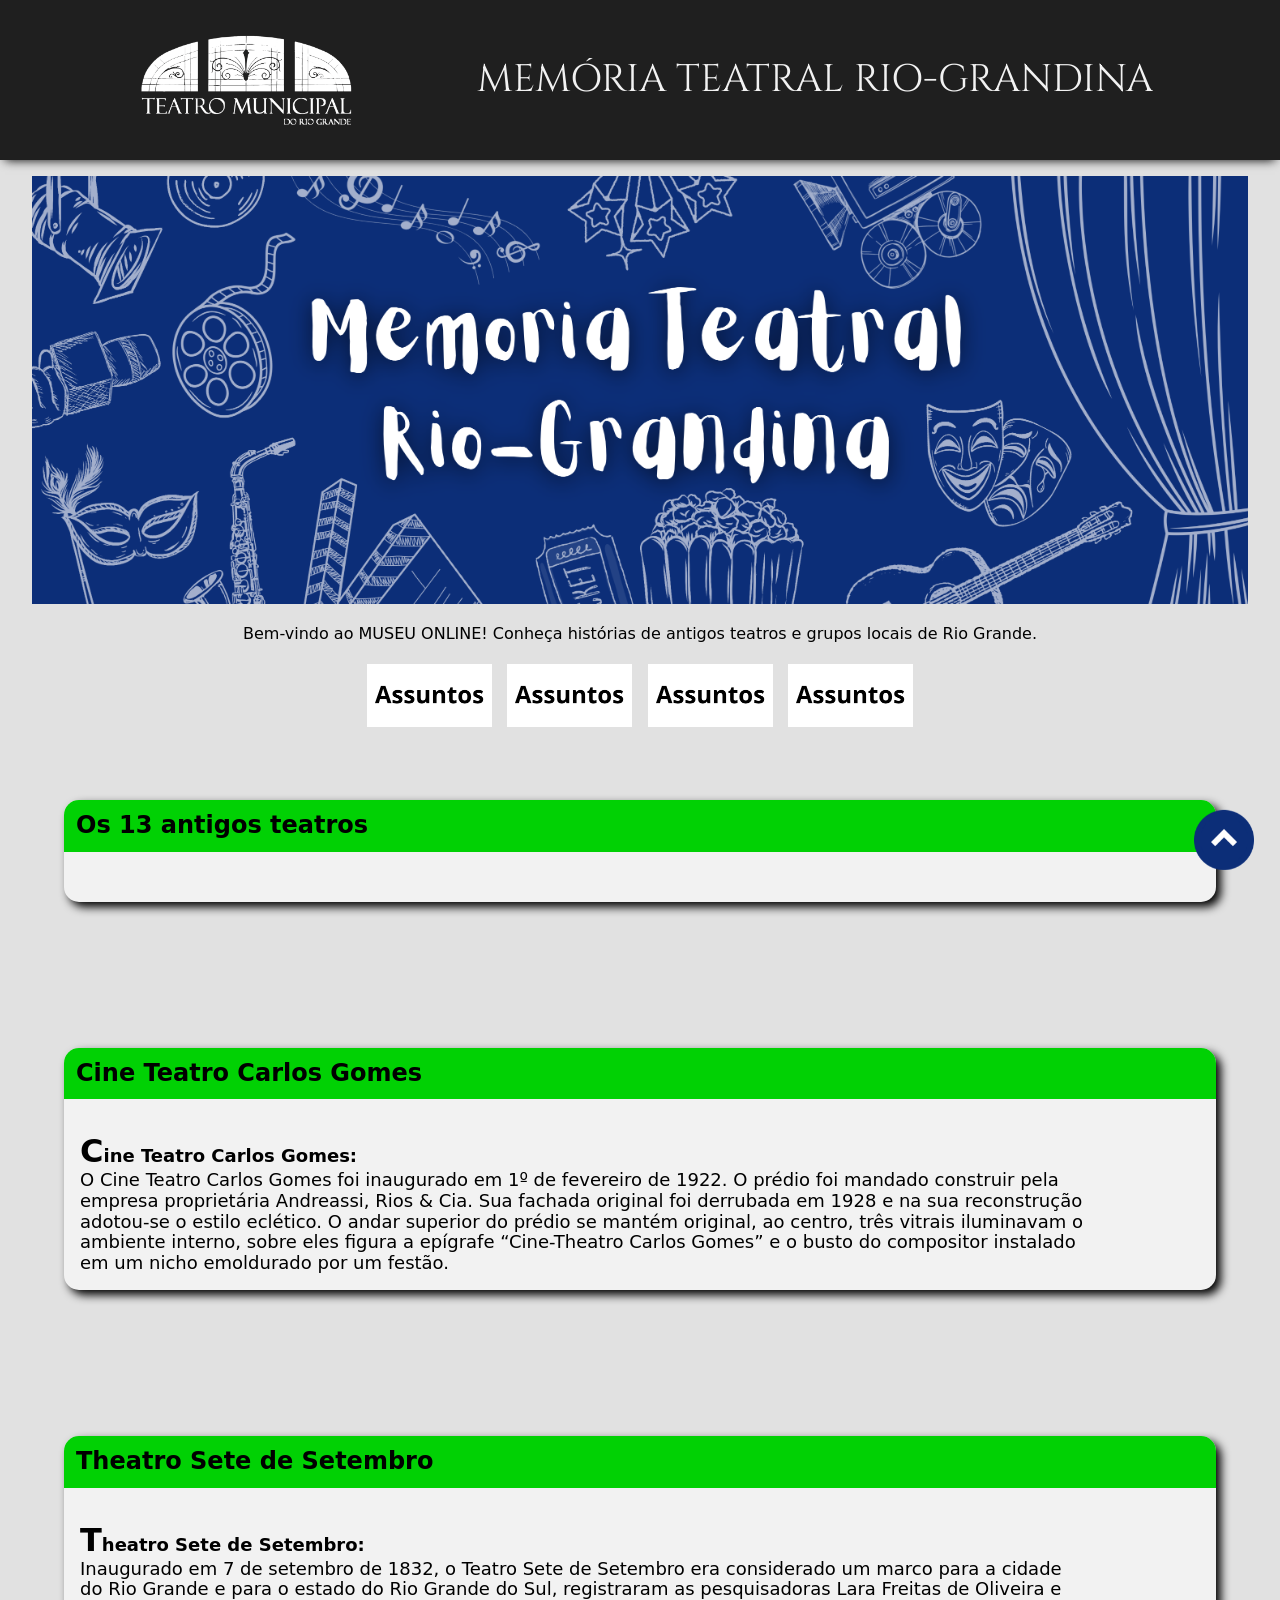
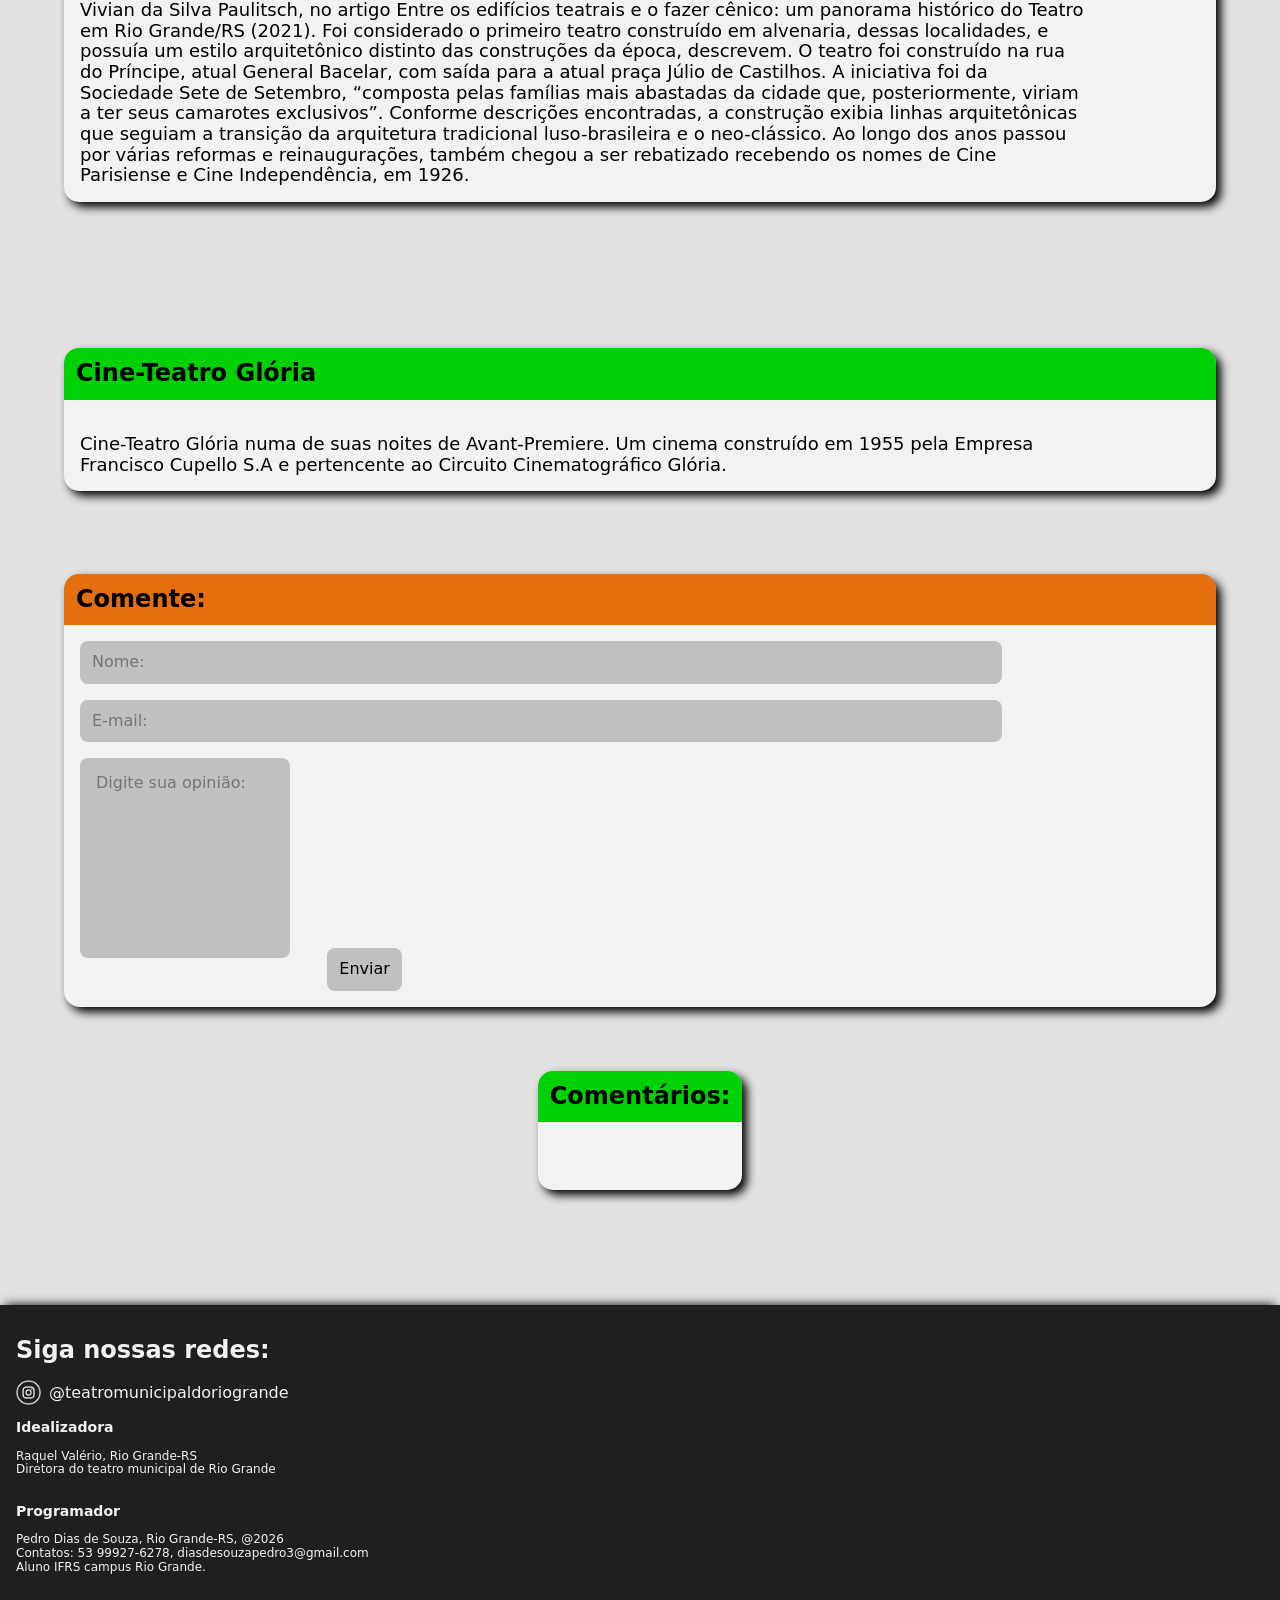
==== index.html @ 3e7446f2 "janela para aparecer os comentarios poastdos" ====
<!DOCTYPE html>
<html lang="pt-br">
<head>
    <meta charset="UTF-8">
    <meta name="viewport" content="width=device-width, initial-scale=1.0">
    <meta name="author" content="Pedro Dias de Souza">
    <meta name="keywords" content="teatro, história, rio grande rs, arquitetura, historica, rio grande do sul, predios historicos, teatro municipal">
    <meta property="og:title" content="Memórias teatral Rio-Grandina">
    <meta property="og:description" content="Conheça mais sobre a história das artes cênicas no município de Rio Grande-RS, desde antigos grupos até os grandes cine-teatros de alta arquitetura.">
    <meta property="og:url" content="https://teatromunicipaldoriogrande.com">

    <link rel="shortcut icon" href="img/logo.png" type="image/x-icon">

    <link rel="preconnect" href="https://fonts.googleapis.com">
    <link rel="preconnect" href="https://fonts.gstatic.com" crossorigin>
    <link href="https://fonts.googleapis.com/css2?family=Cinzel:wght@400..900&family=Playfair+Display:ital,wght@0,400..900;1,400..900&family=Roboto+Slab:wght@100..900&display=swap" rel="stylesheet">

    <link rel="stylesheet" href="https://cdnjs.cloudflare.com/ajax/libs/modern-normalize/3.0.1/modern-normalize.min.css" integrity="sha512-q6WgHqiHlKyOqslT/lgBgodhd03Wp4BEqKeW6nNtlOY4quzyG3VoQKFrieaCeSnuVseNKRGpGeDU3qPmabCANg==" crossorigin="anonymous" referrerpolicy="no-referrer" />
    <link rel="stylesheet" type="text/css" href="style.css">
    <title>Memória Teatral Rio Grande</title>
</head>

<body>
    <header id="Bem-vindo">
        <img src="img/logo.png" id="logo" alt="Logo">
        <h1>MEMÓRIA TEATRAL RIO-GRANDINA</h1>
    </header>

    <nav>
        <img src="img/banner_museu.png" alt="banner_museu" id="banner">
        <p id="p1">Bem-vindo ao MUSEU ONLINE! Conheça histórias de antigos teatros e grupos locais de Rio Grande.</p>

        <div>
            <a href="#Antigos Teatros"><img src="img/Assuntos.png" alt="botão"></a>
            <a href=""><img src="img/Assuntos.png" alt="botão"></a>
            <a href=""><img src="img/Assuntos.png" alt="botão"></a>
            <a href=""><img src="img/Assuntos.png" alt="botão"></a>
        </div>

    </nav>
   
    <main>
        <section id="Antigos Teatros" class="assuntos">
            <h2>Os 13 antigos teatros</h2>
            <p></p>
        </section>
        <br>

        <section id="assunto2" class="assuntos">
            <h2>Cine Teatro Carlos Gomes</h2>
            <p class="letramaior"><b>Cine Teatro Carlos Gomes:</b><br> O Cine Teatro Carlos Gomes foi inaugurado em 1º de fevereiro de 1922. O prédio foi mandado construir pela empresa proprietária Andreassi, Rios & Cia. Sua fachada original foi derrubada em 1928 e na sua reconstrução adotou-se o estilo eclético. O andar superior do prédio se mantém original, ao centro, três vitrais iluminavam o ambiente interno, sobre eles figura a epígrafe “Cine-Theatro Carlos Gomes” e o busto do compositor instalado em um nicho emoldurado por um festão.</p>
        </section>
        <br>

        <section id="assunto3" class="assuntos">
            <h2>Theatro Sete de Setembro</h2>
            <p class="letramaior"><b>Theatro Sete de Setembro:</b><br>Inaugurado em 7 de setembro de 1832, o Teatro Sete de Setembro era considerado um marco para a cidade do Rio Grande e para o estado do Rio Grande do Sul, registraram as pesquisadoras Lara Freitas de Oliveira e Vivian da Silva Paulitsch, no artigo Entre os edifícios teatrais e o fazer cênico: um panorama histórico do Teatro em Rio Grande/RS (2021). Foi considerado o primeiro teatro construído em alvenaria, dessas localidades, e possuía um estilo arquitetônico distinto das construções da época, descrevem. O teatro foi construído na rua do Príncipe, atual General Bacelar, com saída para a atual praça Júlio de Castilhos. A iniciativa foi da Sociedade Sete de Setembro, “composta pelas famílias mais abastadas da cidade que, posteriormente, viriam a ter seus camarotes exclusivos”. Conforme descrições encontradas, a construção exibia linhas arquitetônicas que seguiam a transição da arquitetura tradicional luso-brasileira e o neo-clássico. Ao longo dos anos passou por várias reformas e reinaugurações, também chegou a ser rebatizado recebendo os nomes de Cine Parisiense e Cine Independência, em 1926.</p>

        </section>
        <br>

        <section id="assunto4" class="assuntos">
            <h2>Cine-Teatro Glória</h2>
            <p>Cine-Teatro Glória numa de suas noites de Avant-Premiere. Um cinema construído em 1955 pela Empresa Francisco Cupello S.A e pertencente ao Circuito Cinematográfico Glória.</p>
        </section>
        
        <br>

        <a href="#Bem-vindo" id="ini"><img src="img/seta.png" alt="Minha Imagem" onmouseover="this.src='img/setaHOVER.png'" onmouseout="this.src='img/seta.png'"></a>


        <section class="cadastro">

            <form id="formulario">
                <h2>Comente:</h2>
                <input type="text" name="nome" placeholder="Nome:" id="name">

                <input type="email" placeholder="E-mail:" id="mail">

                <textarea name="comentario" placeholder="Digite sua opinião:" id="coment"></textarea>

                <button type="submit" id="enviar">Enviar</button>
            </form>
            
            <section class="assuntos">
                <h2>Comentários:</h2>
                <p id="postados"></p>
            </section>


        </section>

    </main>
    <br>
    <footer>
        <h1>Siga nossas redes:</h1>
        <div><img src="img/Instagram_logo.png" alt="Instagram_logo"><a href="https://www.instagram.com/teatromunicipaldoriogrande?utm_source=ig_web_button_share_sheet&obrf=ZDNlZDc0MzIxNw==">@teatromunicipaldoriogrande</a></div>
        <section><h3>Idealizadora</h3><p>Raquel Valério, Rio Grande-RS <br>Diretora do teatro municipal de Rio Grande</p></section>
        <section><h3>Programador</h3><p>Pedro Dias de Souza, Rio Grande-RS,  @2026 <br> Contatos: 53 99927-6278, diasdesouzapedro3@gmail.com <br> Aluno IFRS campus Rio Grande.</p></section>
    </footer>

    <script src="script.js"></script>

</body>
</html>
---- style.css ----
:root{
    scroll-behavior: smooth;
    --fonte1: 'Cinzel', serif;
    --fonte2:
}

body{
    background-color: #e1e1e1;
    display: flex;
    flex-direction: column;
}

header{
    color: #F2F2F2;
    display: flex;
    justify-content: space-evenly;
    align-items: center;
    background-color: #1f1f1f;
    overflow: hidden;
    padding: 1rem;
    box-shadow: 0px 5px 10px -5px rgb(0, 0, 0);
}

#logo{
    width: auto;
    height: 10vw;
    overflow: hidden;
}

header h1{
    font-family: var(--fonte1);
    font-weight: normal;
    font-size: 3vw;
    overflow: hidden;
}

nav{
    width: 95%;
    display: flex;
    flex-direction: column;
    align-items: center;
    text-align: center;
    align-self: center;
}

#banner{
    width: 100%;
    margin-top: 1rem;
}

nav img{
    height: auto;
    width: 125px;
    margin: 5px;
}


.letramaior::first-letter{font-size: 32px;}


.assuntos{
    background-color: #F2F2F2;
    box-shadow: 5px 5px 10px rgb(0, 0, 0);
    margin: 5vw;
    border-radius: 15px;

    p{
        font-size: 18px;
        width: 90%;
        padding: 1rem;
    }
}

h2{
    background-color: #01d104;
    margin: 0;
    padding: 0.75rem;
    border-top-left-radius: 15px;
    border-top-right-radius: 15px;
}


/*--------------------------COMENTARIOS---------------------------------*/


.cadastro{
    display: flex;
    flex-direction: column;
    align-items: center;
    justify-items: center;
}

form h2{
    background-color: #e56e0e;
}

form{
    width: 90%;
    background-color: #F2F2F2;
    border-radius: 1rem;
    border: none;
    box-shadow: 5px 5px 10px black;
    padding: 0;
}

input{
    width: 80%;
    justify-self: start;
    border-radius: 0.5rem;
    padding: 0.75rem;
    margin-left: 1rem;
    margin-top: 1rem;
    background-color: rgb(192, 192, 192);
    border: none;
}

textarea{
    height: 200px;
    background-color: rgb(192, 192, 192);
    border: none;
    padding: 1rem;
    margin: 1rem;
    border-radius: 0.5rem;
    resize: none;
}

button{
    justify-self: start;
    border-radius: 0.5rem;
    border: none;
    padding: 0.75rem;
    background-color: rgb(192, 192, 192);
    width: 75px;
    margin-left: 1rem;
    margin-bottom: 1rem;
}

button:hover{background-color: #535353; color: #F2F2F2;}



/*--------------------------TUDO DO FOOTER---------------------------------*/


footer{
    display: flex;
    flex-direction: column;
    box-shadow: 0px -5px 10px -5px rgb(0, 0, 0);
    background-color: #1f1f1f;
    font-size: 12px;
    margin-top: 2rem;
    padding: 1rem;
    color: #F2F2F2;
}

footer img{
    width: 25px;
    margin-right: 0.5rem;
}

footer div{
    display: flex;
    align-items: center;
    font-size: 16px;

    a{color: #F2F2F2; text-decoration: none;}
    a:hover{text-decoration: underline #F2F2F2 1px;}
}


/*--------------------------BOTÕES---------------------------------*/


#ini{
    margin: 1rem;
    position: fixed;
    bottom: 10px; right: 10px;

    img{
        width: auto;
        height: 60px;
    }
}
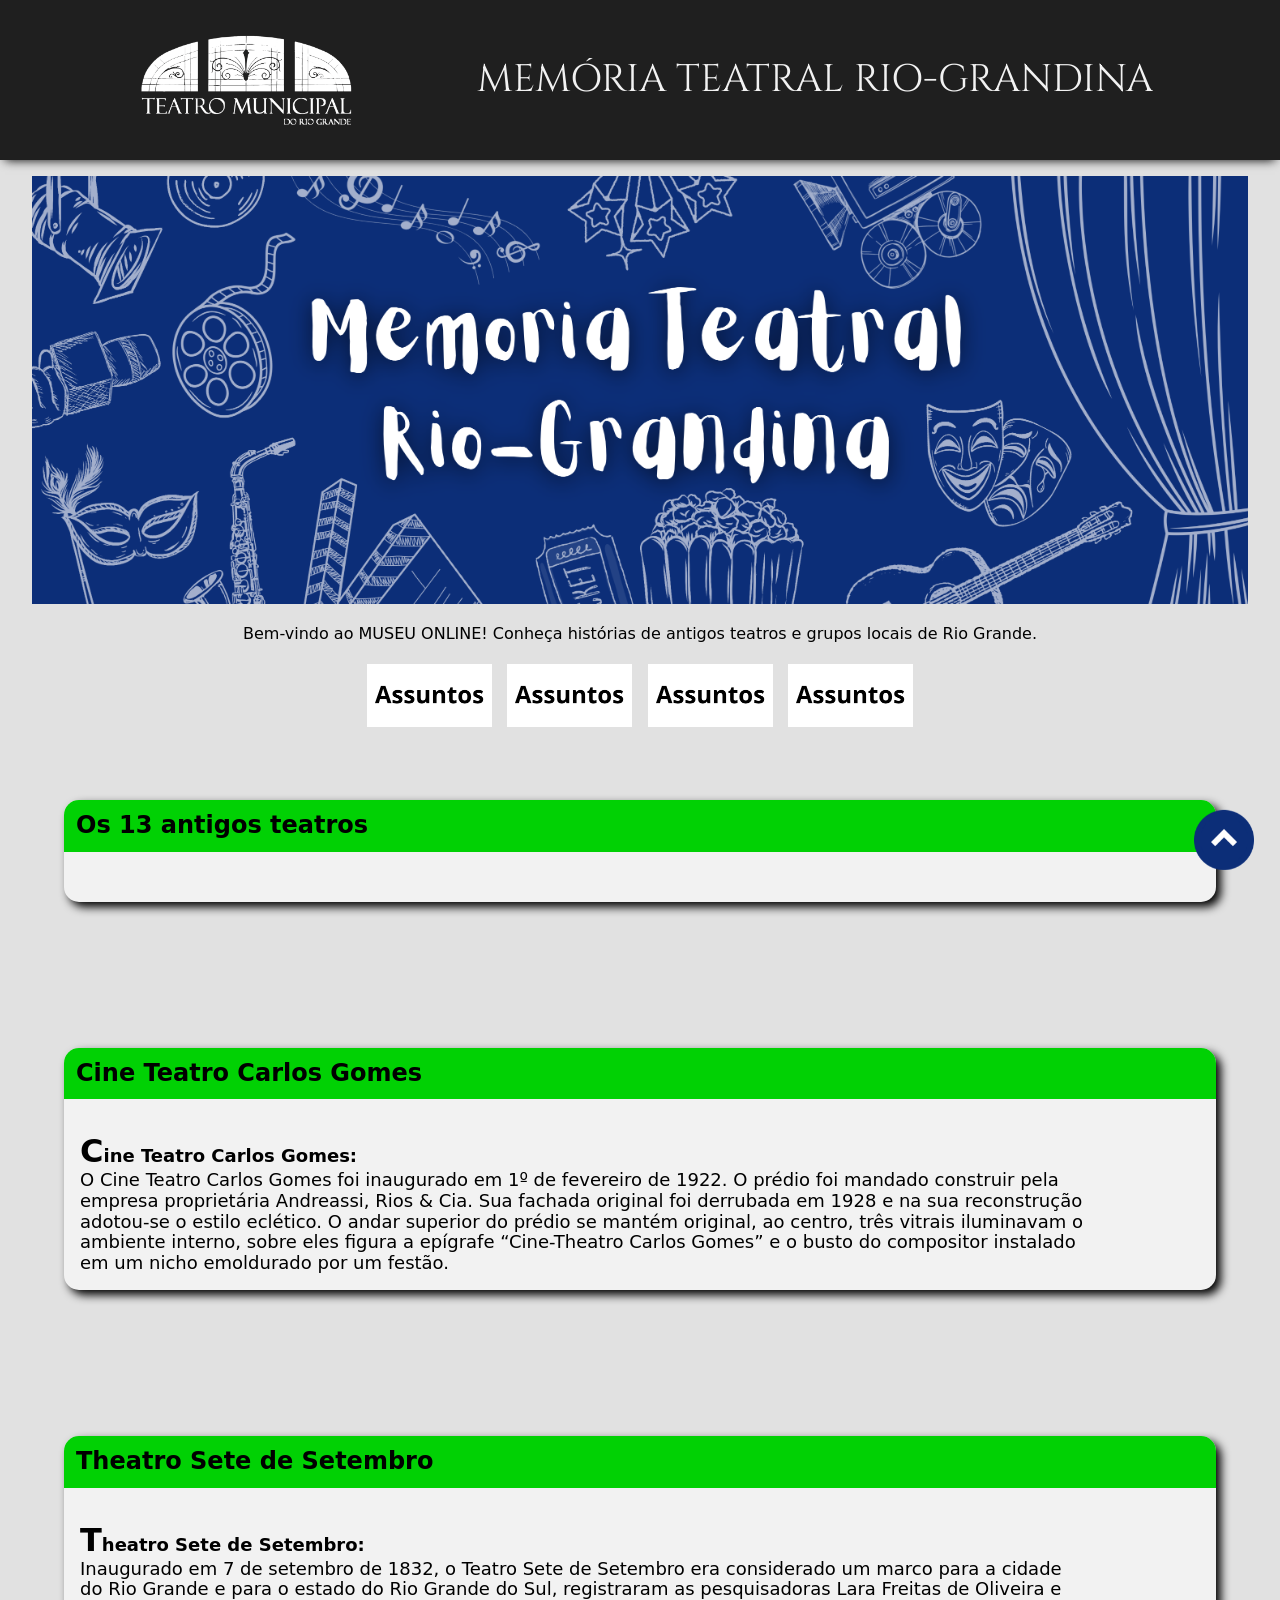
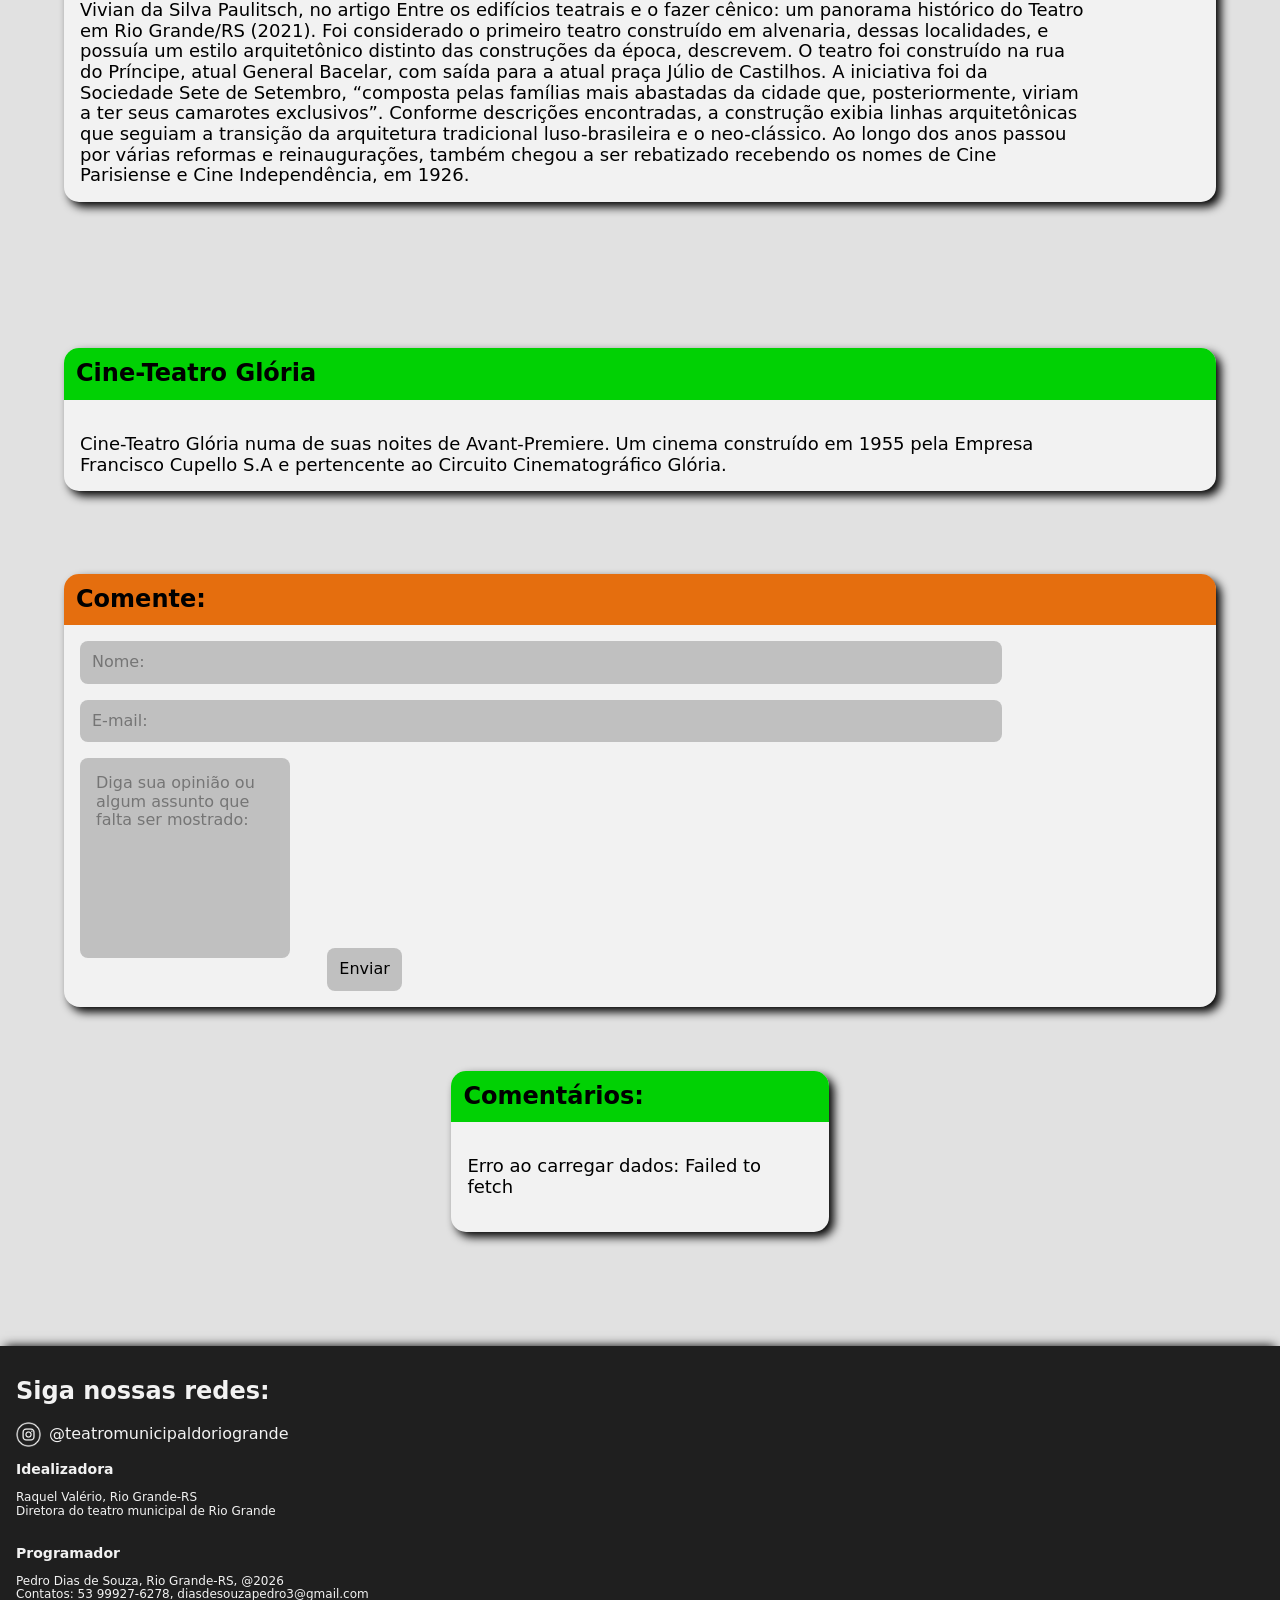
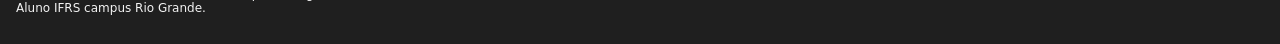
==== commit c46b38f7: "indo" ====
--- a/index.html
+++ b/index.html
@@ -66,7 +66,7 @@
         
         <br>
 
-        <a href="#Bem-vindo" id="ini"><img src="img/seta.png" alt="Minha Imagem" onmouseover="this.src='img/setaHOVER.png'" onmouseout="this.src='img/seta.png'"></a>
+        <a href="#Bem-vindo" id="ini"><img src="img/seta.png" alt="Minha Imagem" onmouseover="this.src='img/setahover.png'" onmouseout="this.src='img/seta.png'"></a>
 
 
         <section class="cadastro">
@@ -77,14 +77,14 @@
 
                 <input type="email" placeholder="E-mail:" id="mail">
 
-                <textarea name="comentario" placeholder="Digite sua opinião:" id="coment"></textarea>
+                <textarea name="comentario" placeholder="Diga sua opinião ou algum assunto que falta ser mostrado:" id="coment"></textarea>
 
                 <button type="submit" id="enviar">Enviar</button>
             </form>
             
             <section class="assuntos">
                 <h2>Comentários:</h2>
-                <p id="postados"></p>
+                <p id="postados">Carregando comentários...</p>
             </section>
 
 
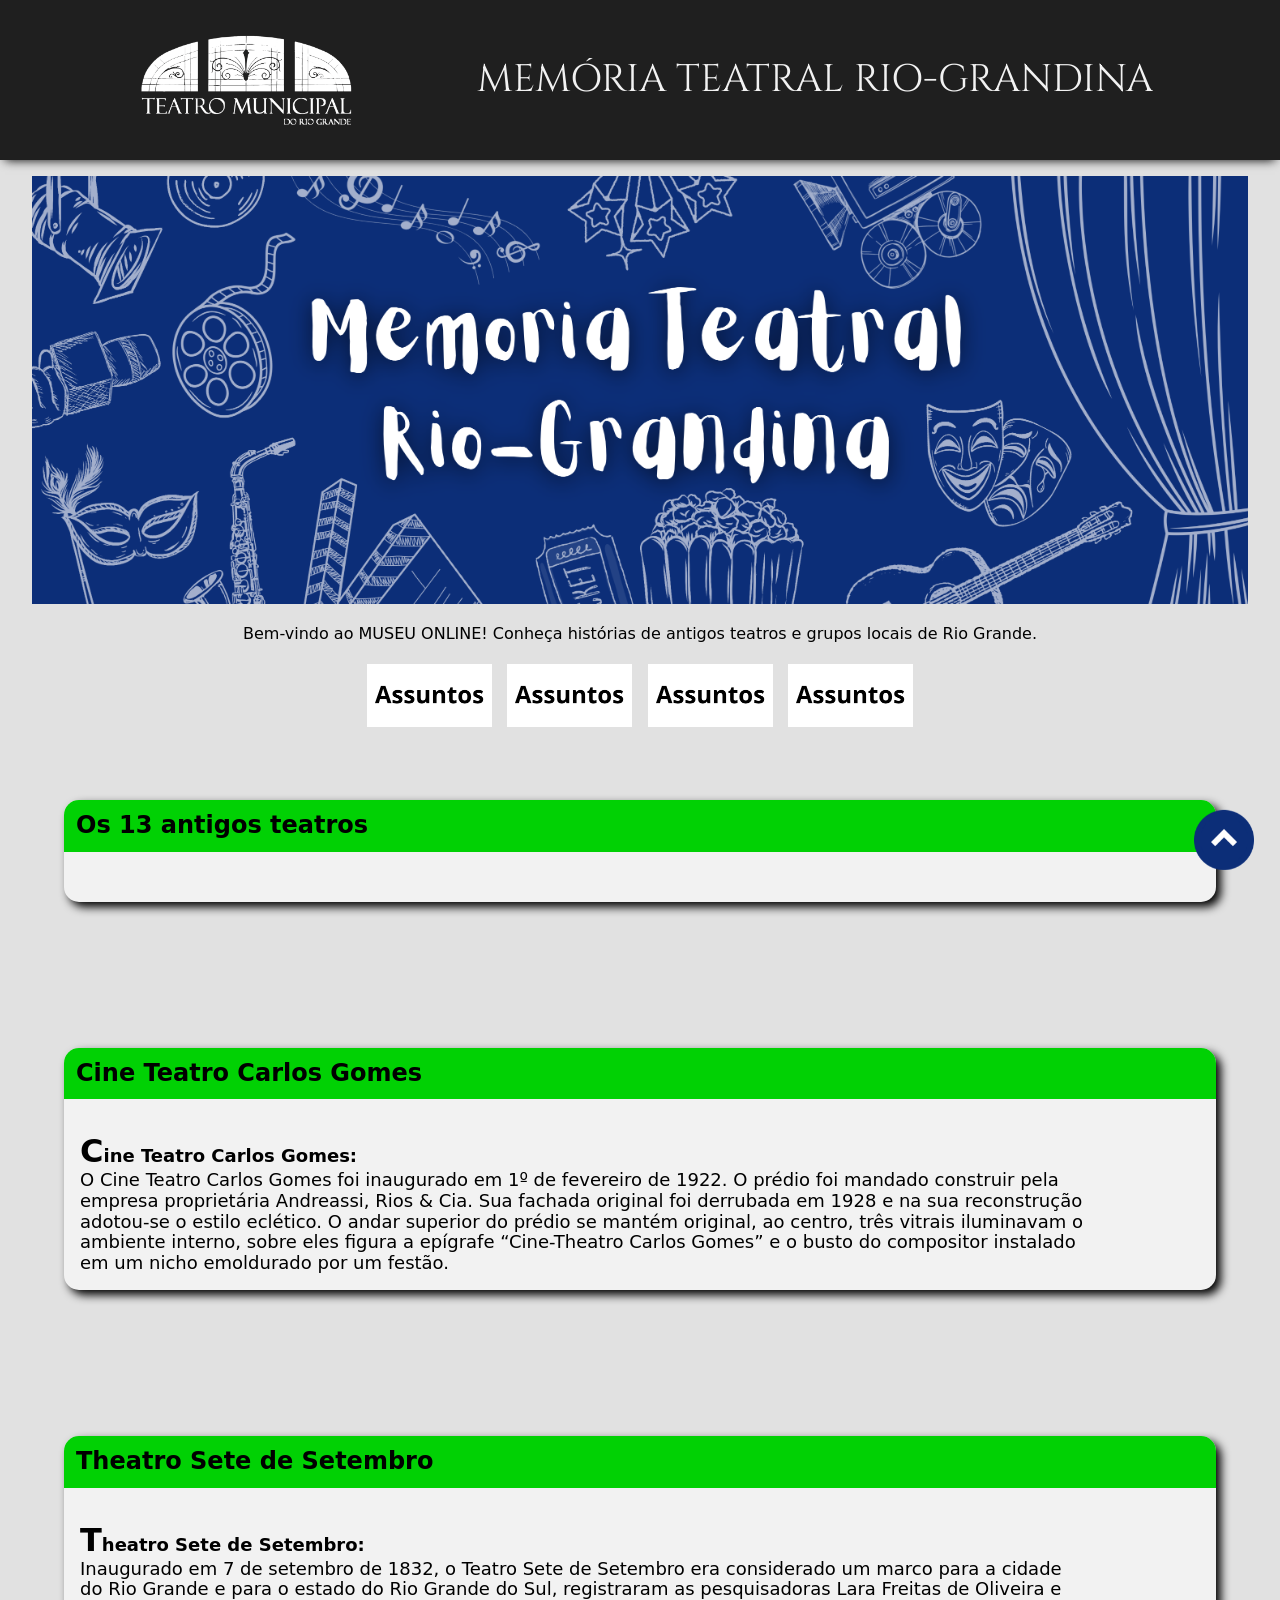
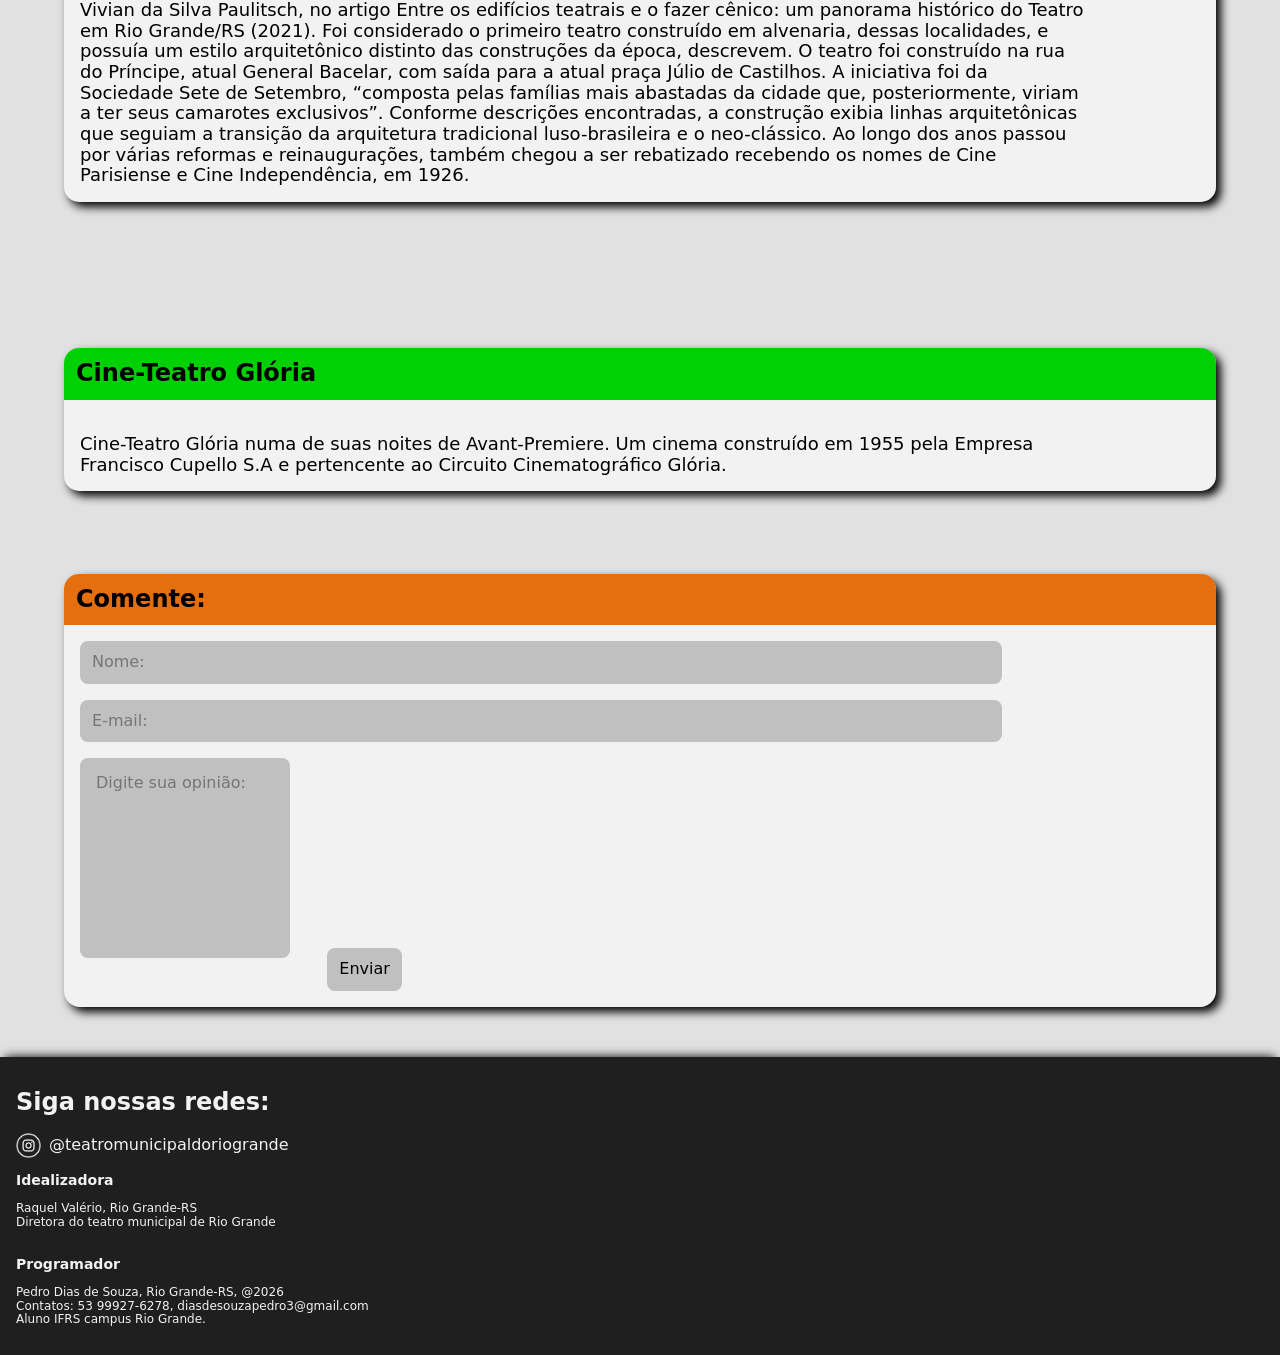
==== commit a0804933: "salvado processo local" ====
--- a/index.html
+++ b/index.html
@@ -66,26 +66,22 @@
         
         <br>
 
-        <a href="#Bem-vindo" id="ini"><img src="img/seta.png" alt="Minha Imagem" onmouseover="this.src='img/setahover.png'" onmouseout="this.src='img/seta.png'"></a>
+        <a href="#Bem-vindo" id="ini"><img src="img/seta.png" alt="Minha Imagem" onmouseover="this.src='img/setaHOVER.png'" onmouseout="this.src='img/seta.png'"></a>
 
 
         <section class="cadastro">
 
             <form id="formulario">
                 <h2>Comente:</h2>
-                <input type="text" name="nome" placeholder="Nome:" id="name">
+                <input type="text" name="nome" placeholder="Nome:" id="name" required>
 
-                <input type="email" placeholder="E-mail:" id="mail">
+                <input type="email" placeholder="E-mail:" id="mail" required>
 
-                <textarea name="comentario" placeholder="Diga sua opinião ou algum assunto que falta ser mostrado:" id="coment"></textarea>
+                <textarea name="comentario" placeholder="Digite sua opinião:" id="coment" required></textarea>
 
                 <button type="submit" id="enviar">Enviar</button>
             </form>
             
-            <section class="assuntos">
-                <h2>Comentários:</h2>
-                <p id="postados">Carregando comentários...</p>
-            </section>
 
 
         </section>
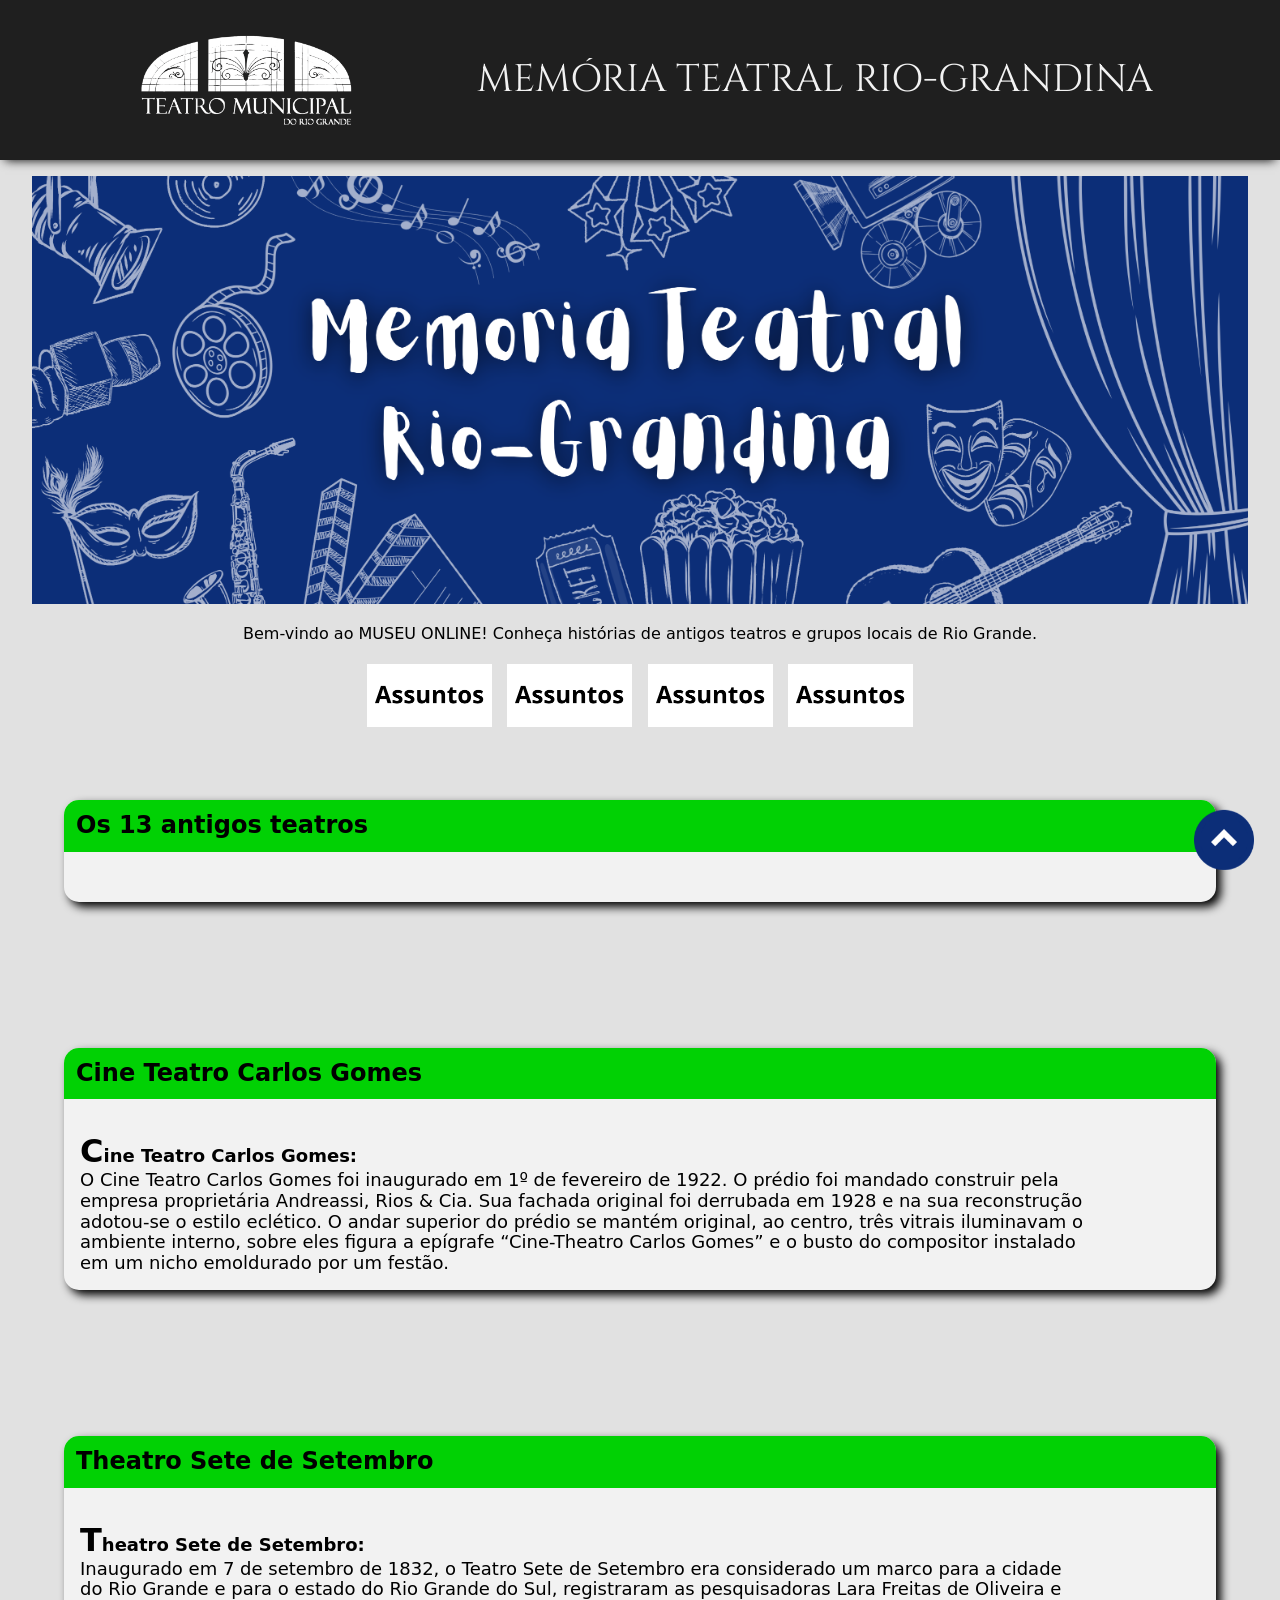
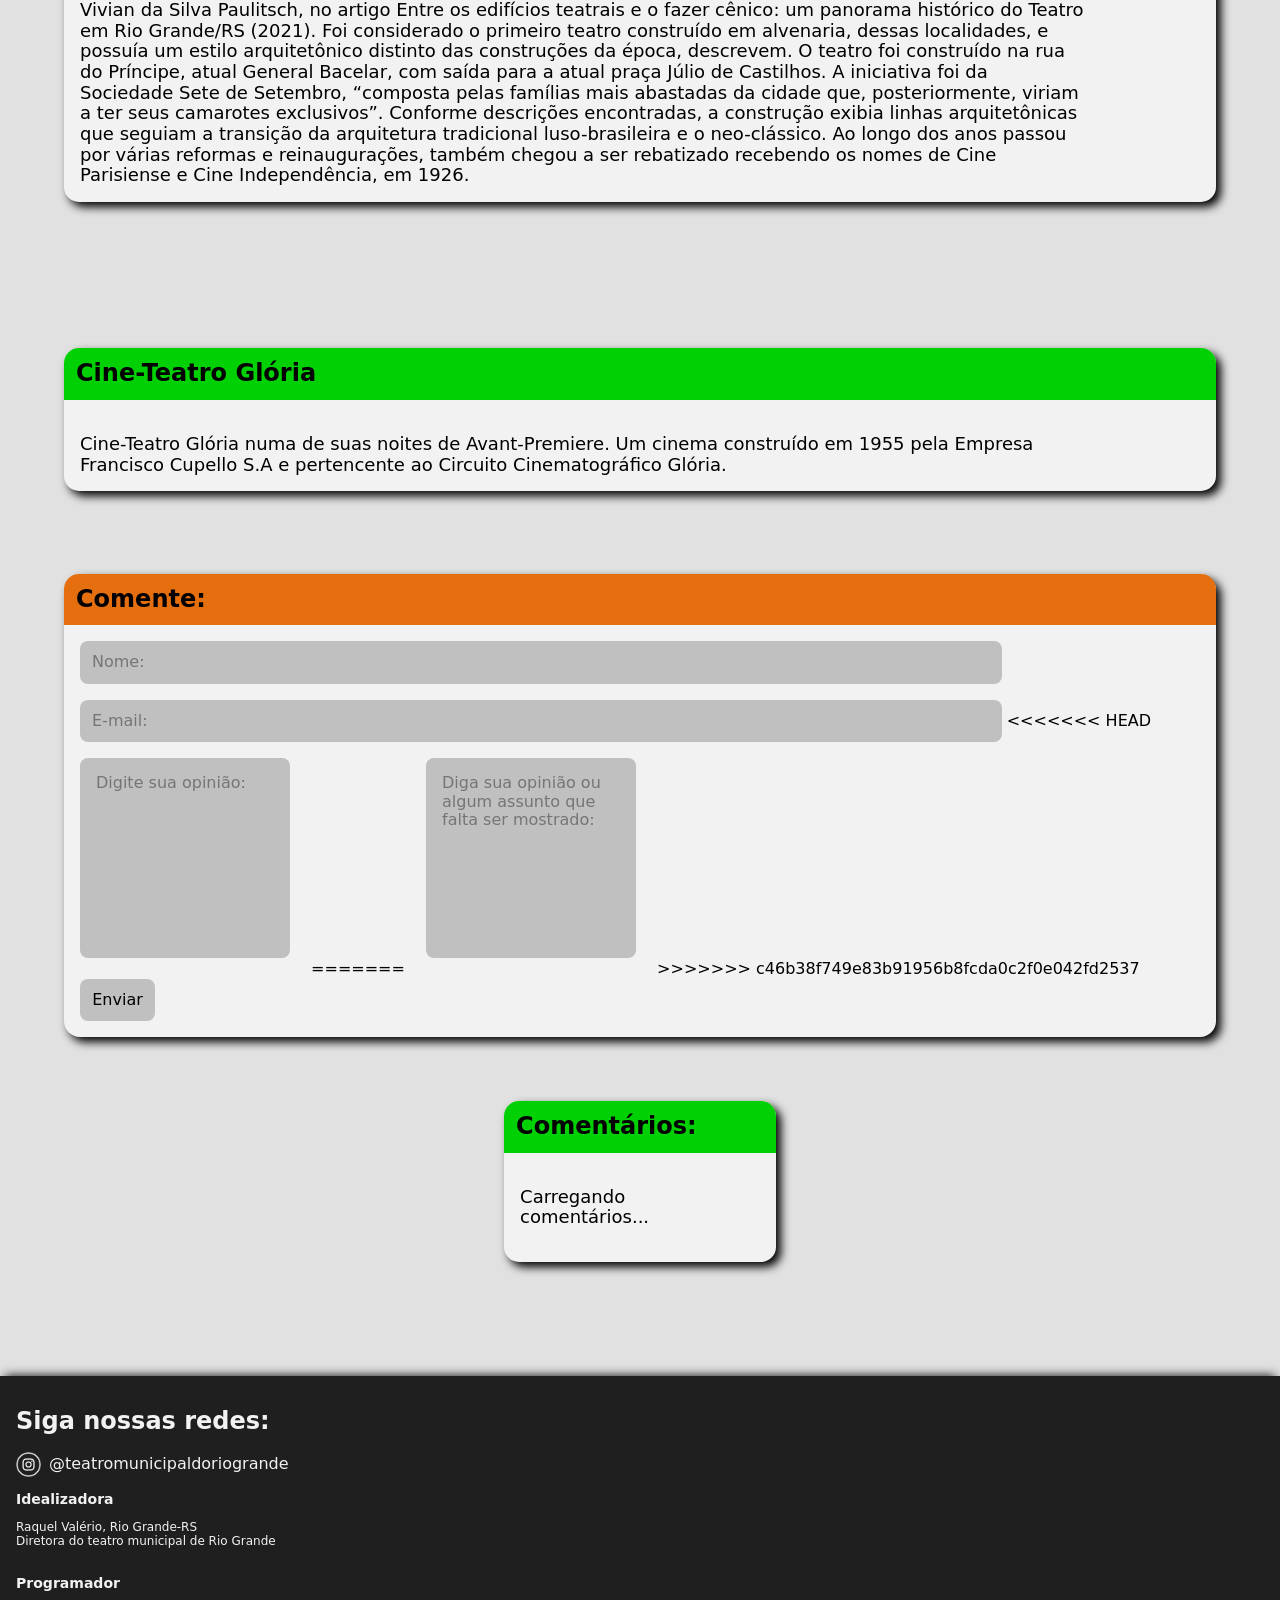
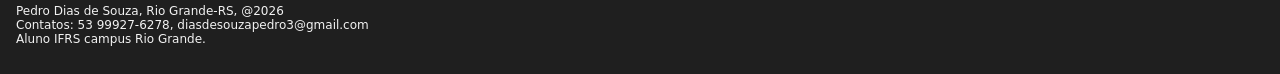
==== commit a6d2c462: "Merge branch 'main' of https://github.com/diasdepedro08/TCA_TeatroMunicipal" ====
--- a/index.html
+++ b/index.html
@@ -66,7 +66,7 @@
         
         <br>
 
-        <a href="#Bem-vindo" id="ini"><img src="img/seta.png" alt="Minha Imagem" onmouseover="this.src='img/setaHOVER.png'" onmouseout="this.src='img/seta.png'"></a>
+        <a href="#Bem-vindo" id="ini"><img src="img/seta.png" alt="Minha Imagem" onmouseover="this.src='img/setahover.png'" onmouseout="this.src='img/seta.png'"></a>
 
 
         <section class="cadastro">
@@ -77,11 +77,19 @@
 
                 <input type="email" placeholder="E-mail:" id="mail" required>
 
+<<<<<<< HEAD
                 <textarea name="comentario" placeholder="Digite sua opinião:" id="coment" required></textarea>
+=======
+                <textarea name="comentario" placeholder="Diga sua opinião ou algum assunto que falta ser mostrado:" id="coment"></textarea>
+>>>>>>> c46b38f749e83b91956b8fcda0c2f0e042fd2537
 
                 <button type="submit" id="enviar">Enviar</button>
             </form>
             
+            <section class="assuntos">
+                <h2>Comentários:</h2>
+                <p id="postados">Carregando comentários...</p>
+            </section>
 
 
         </section>
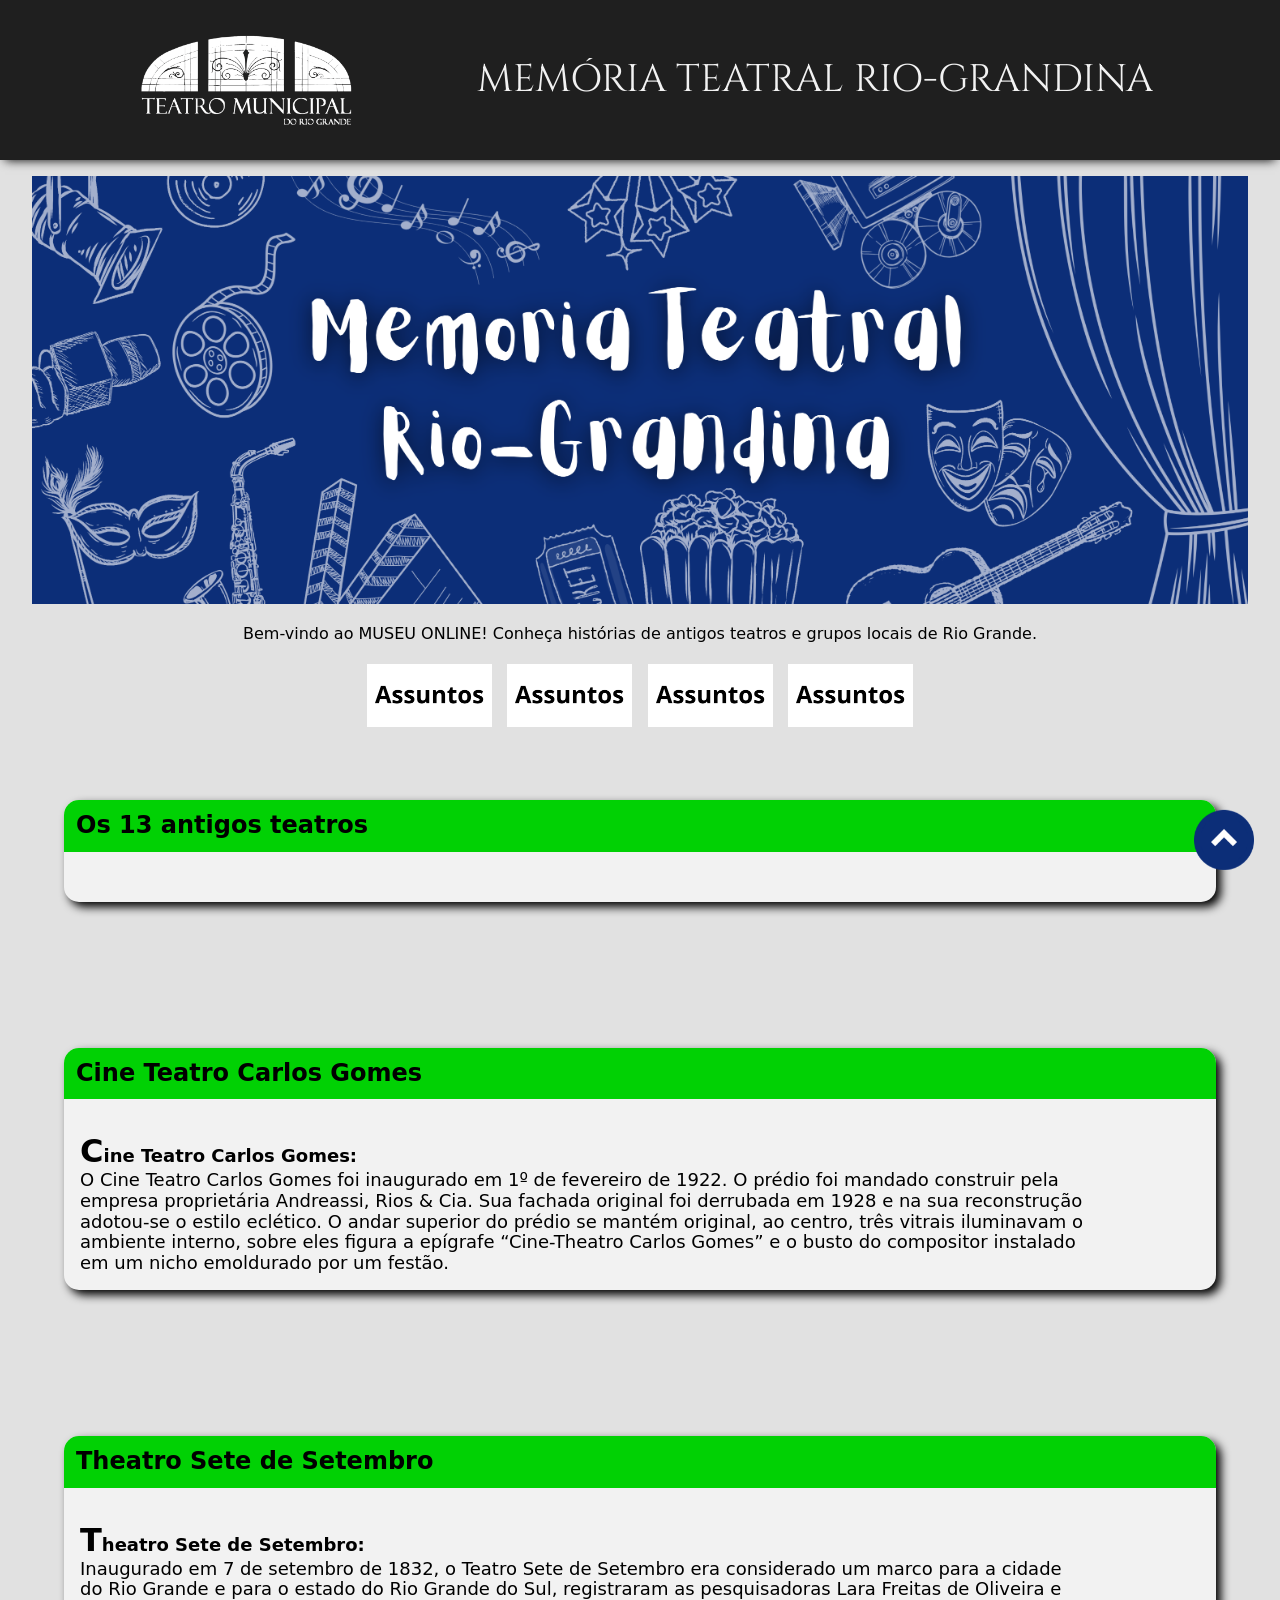
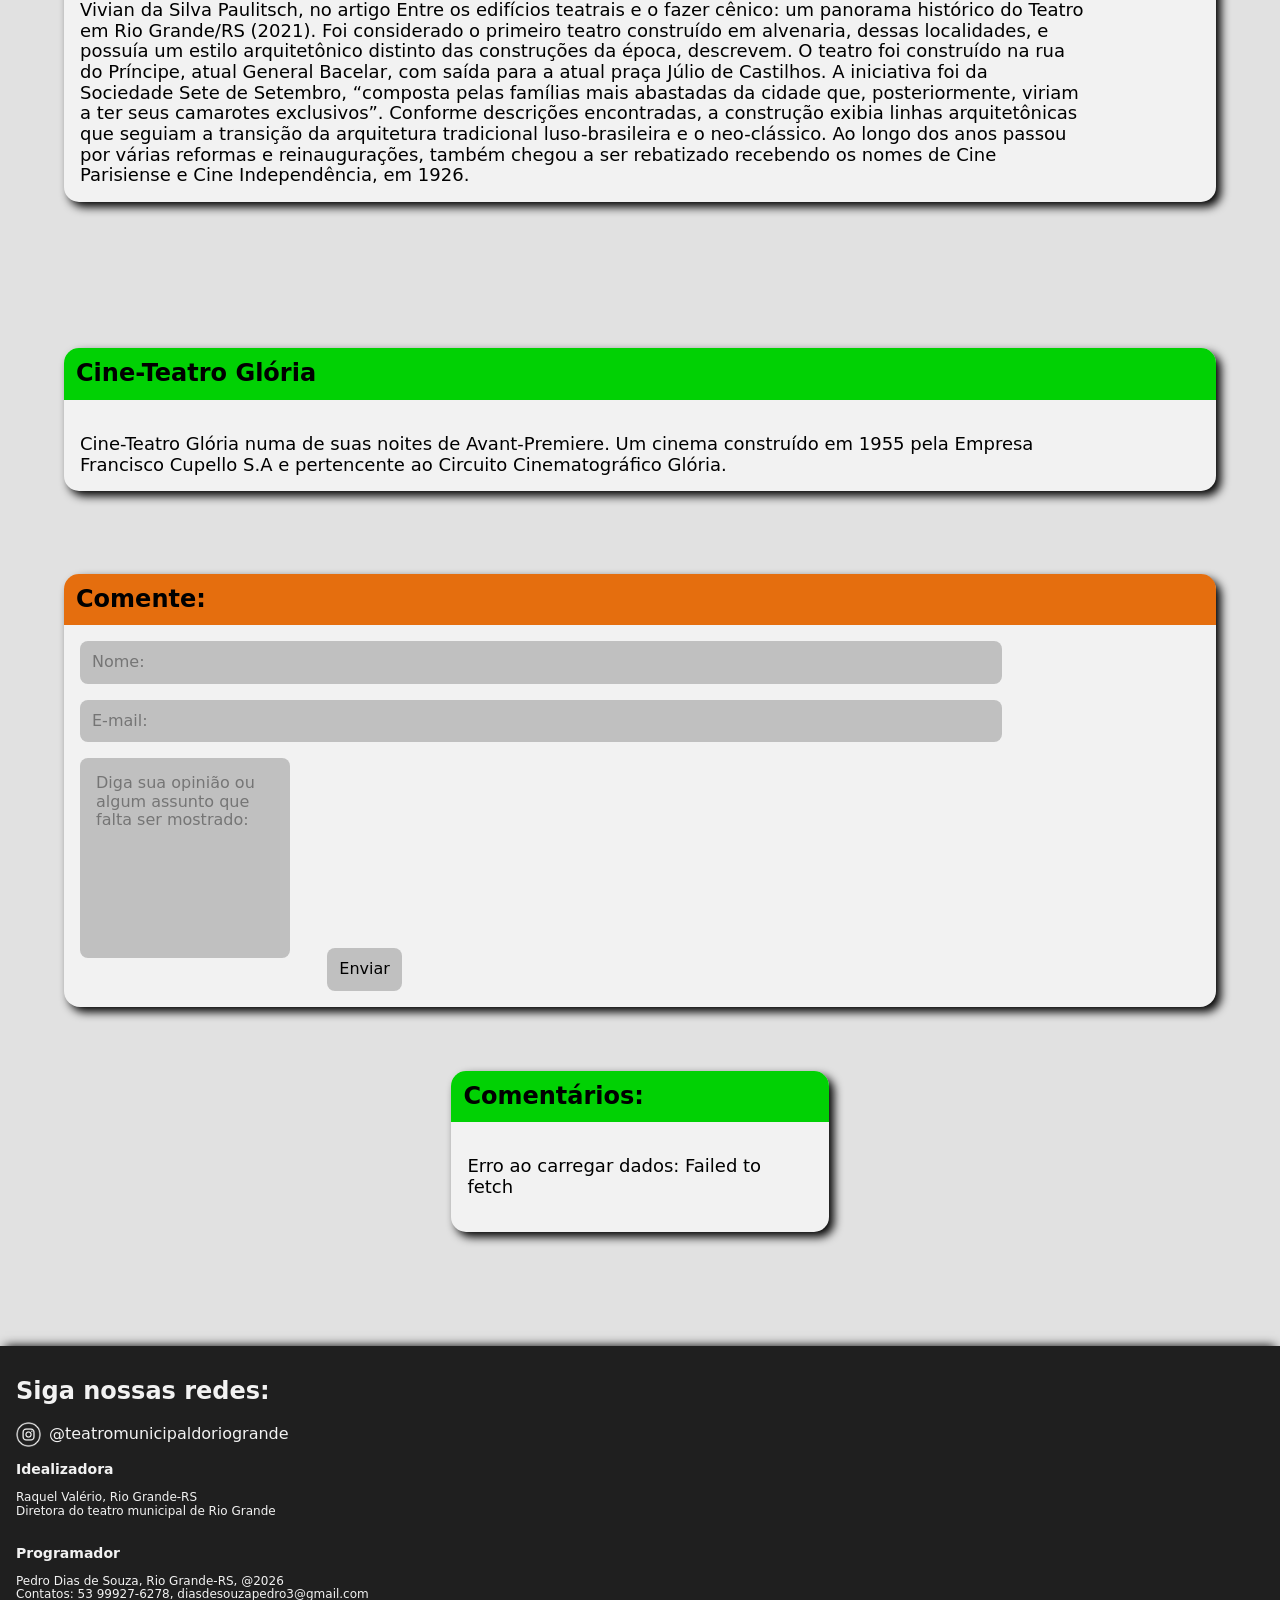
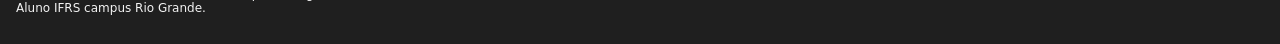
==== commit fee9fc50: "creio q fiz uma cagada mas arrumei" ====
--- a/index.html
+++ b/index.html
@@ -77,11 +77,7 @@
 
                 <input type="email" placeholder="E-mail:" id="mail" required>
 
-<<<<<<< HEAD
-                <textarea name="comentario" placeholder="Digite sua opinião:" id="coment" required></textarea>
-=======
                 <textarea name="comentario" placeholder="Diga sua opinião ou algum assunto que falta ser mostrado:" id="coment"></textarea>
->>>>>>> c46b38f749e83b91956b8fcda0c2f0e042fd2537
 
                 <button type="submit" id="enviar">Enviar</button>
             </form>
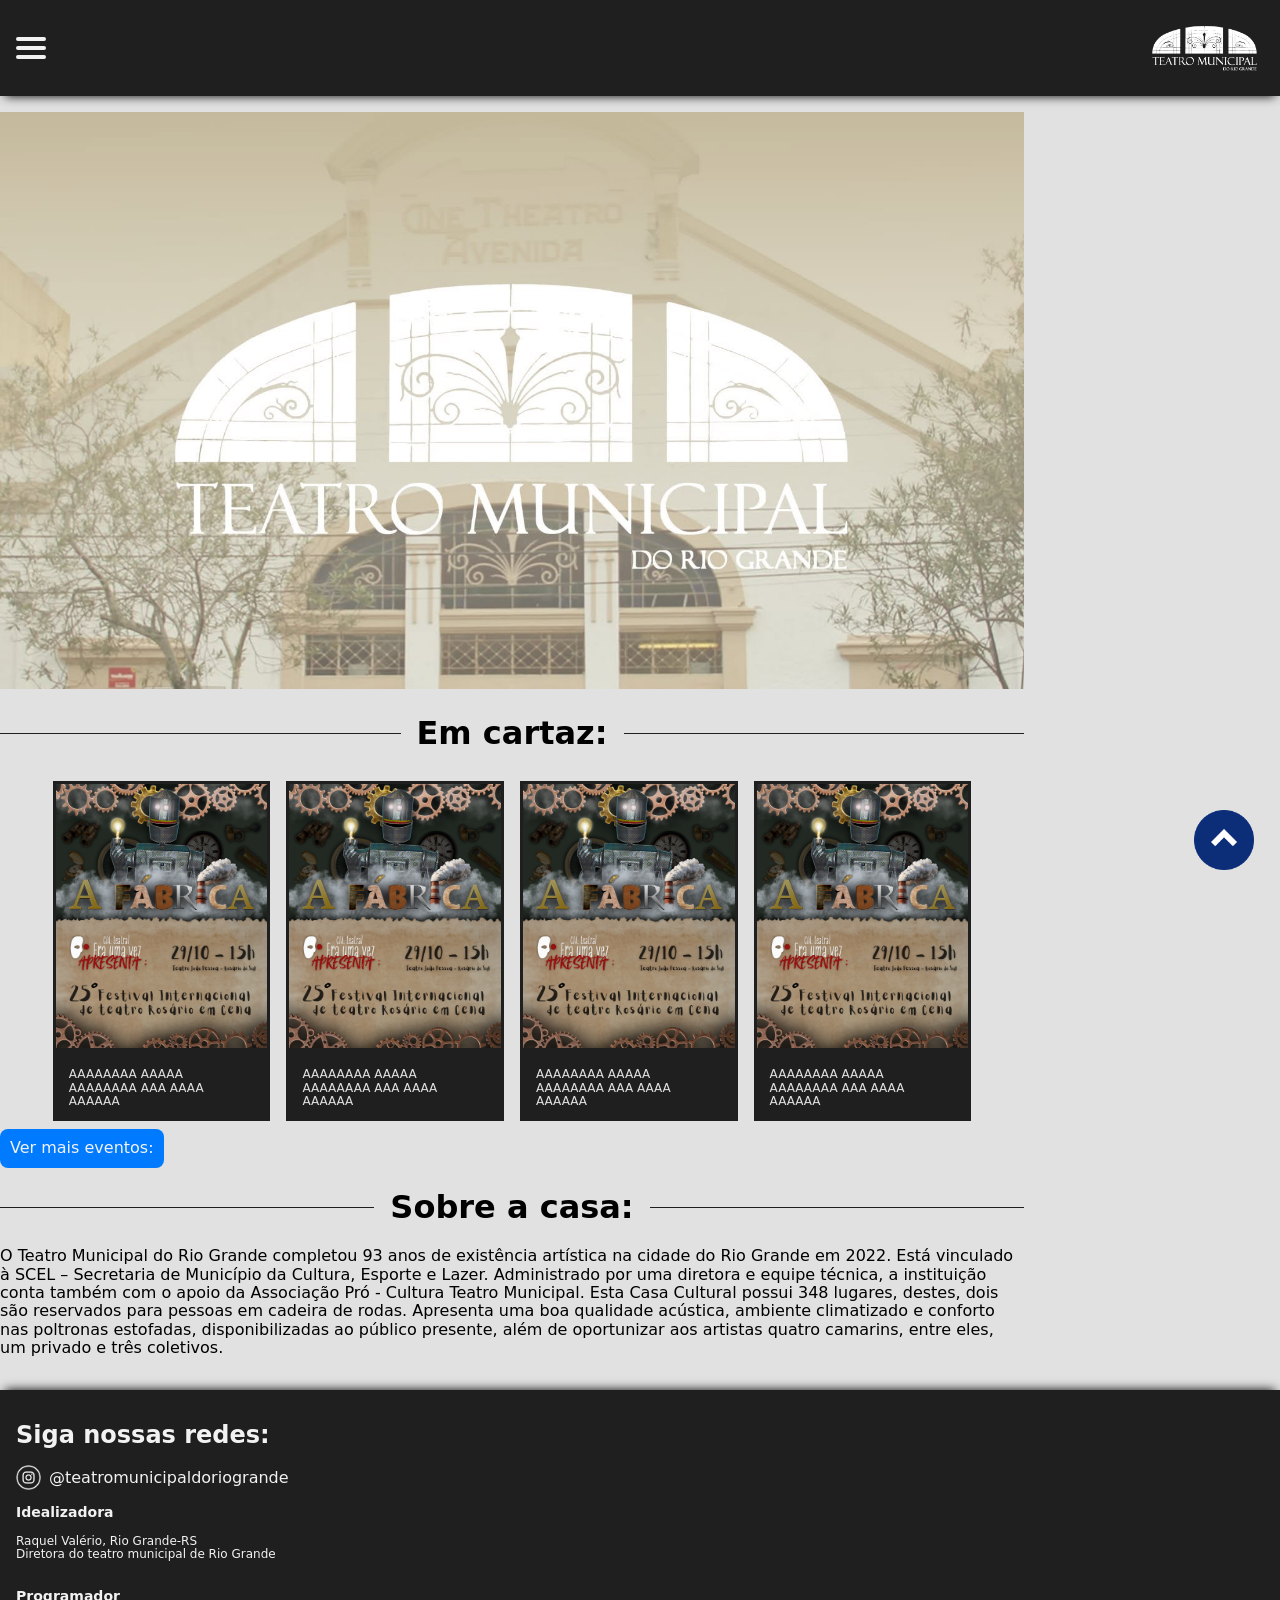
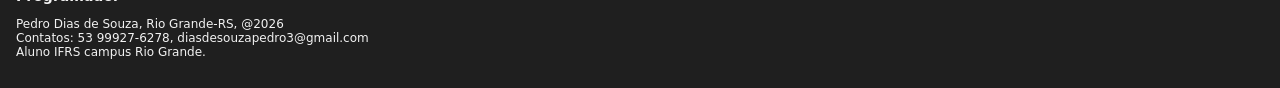
==== commit 4bee9ea1: "bbbbbbbbbb" ====
--- a/index.html
+++ b/index.html
@@ -4,102 +4,55 @@
     <meta charset="UTF-8">
     <meta name="viewport" content="width=device-width, initial-scale=1.0">
     <meta name="author" content="Pedro Dias de Souza">
-    <meta name="keywords" content="teatro, história, rio grande rs, arquitetura, historica, rio grande do sul, predios historicos, teatro municipal">
-    <meta property="og:title" content="Memórias teatral Rio-Grandina">
-    <meta property="og:description" content="Conheça mais sobre a história das artes cênicas no município de Rio Grande-RS, desde antigos grupos até os grandes cine-teatros de alta arquitetura.">
+    <meta property="og:title" content="Teatro Municipal de Rio Grande">
+    <meta property="og:description" content="...">
     <meta property="og:url" content="https://teatromunicipaldoriogrande.com">
 
     <link rel="shortcut icon" href="img/logo.png" type="image/x-icon">
 
-    <link rel="preconnect" href="https://fonts.googleapis.com">
-    <link rel="preconnect" href="https://fonts.gstatic.com" crossorigin>
-    <link href="https://fonts.googleapis.com/css2?family=Cinzel:wght@400..900&family=Playfair+Display:ital,wght@0,400..900;1,400..900&family=Roboto+Slab:wght@100..900&display=swap" rel="stylesheet">
-
-    <link rel="stylesheet" href="https://cdnjs.cloudflare.com/ajax/libs/modern-normalize/3.0.1/modern-normalize.min.css" integrity="sha512-q6WgHqiHlKyOqslT/lgBgodhd03Wp4BEqKeW6nNtlOY4quzyG3VoQKFrieaCeSnuVseNKRGpGeDU3qPmabCANg==" crossorigin="anonymous" referrerpolicy="no-referrer" />
-    <link rel="stylesheet" type="text/css" href="style.css">
-    <title>Memória Teatral Rio Grande</title>
+    <link rel="stylesheet" type="text/css" href="css/style.css">
+    <title>Teatro municipal de Rio Grande</title>
 </head>
 
 <body>
-    <header id="Bem-vindo">
-        <img src="img/logo.png" id="logo" alt="Logo">
-        <h1>MEMÓRIA TEATRAL RIO-GRANDINA</h1>
-    </header>
 
-    <nav>
-        <img src="img/banner_museu.png" alt="banner_museu" id="banner">
-        <p id="p1">Bem-vindo ao MUSEU ONLINE! Conheça histórias de antigos teatros e grupos locais de Rio Grande.</p>
+    <meu-header id="Bem-vindo"></meu-header>
 
+    <main>
+            <img src="img/banner_inicio.jpg" alt="banner_inicial" id="banner">
+
+    <h1>Em cartaz:</h1>
+    <section class="emcartaz">
         <div>
-            <a href="#Antigos Teatros"><img src="img/Assuntos.png" alt="botão"></a>
-            <a href=""><img src="img/Assuntos.png" alt="botão"></a>
-            <a href=""><img src="img/Assuntos.png" alt="botão"></a>
-            <a href=""><img src="img/Assuntos.png" alt="botão"></a>
+            <img src="img/A fábrica.png" alt="Cartaz 1">
+            <p id="sinopse">AAAAAAAA AAAAA AAAAAAAA AAA AAAA AAAAAA</p>
         </div>
+        <div>
+            <img src="img/A fábrica.png" alt="Cartaz 1">
+            <p id="sinopse">AAAAAAAA AAAAA AAAAAAAA AAA AAAA AAAAAA</p>
+        </div>
+                <div>
+            <img src="img/A fábrica.png" alt="Cartaz 1">
+            <p id="sinopse">AAAAAAAA AAAAA AAAAAAAA AAA AAAA AAAAAA</p>
+        </div>
+        <div>
+            <img src="img/A fábrica.png" alt="Cartaz 1">
+            <p id="sinopse">AAAAAAAA AAAAA AAAAAAAA AAA AAAA AAAAAA</p>
+        </div>
+    </section>
+    <button href="" id="vermais">Ver mais eventos:</button>
+    
+    <h1>Sobre a casa:</h1>
+    <p>O Teatro Municipal do Rio Grande completou 93 anos de existência artística na cidade do Rio Grande em 2022. Está vinculado à SCEL – Secretaria de Município da Cultura, Esporte e Lazer. Administrado por uma diretora e equipe técnica, a instituição conta também com o apoio da Associação Pró - Cultura Teatro Municipal. Esta Casa Cultural possui 348 lugares, destes, dois são reservados para pessoas em cadeira de rodas. Apresenta uma boa qualidade acústica, ambiente climatizado e conforto nas poltronas estofadas, disponibilizadas ao público presente, além de oportunizar aos artistas quatro camarins, entre eles, um privado e três coletivos.</p>
 
-    </nav>
-   
-    <main>
-        <section id="Antigos Teatros" class="assuntos">
-            <h2>Os 13 antigos teatros</h2>
-            <p></p>
-        </section>
-        <br>
+    </main>
 
-        <section id="assunto2" class="assuntos">
-            <h2>Cine Teatro Carlos Gomes</h2>
-            <p class="letramaior"><b>Cine Teatro Carlos Gomes:</b><br> O Cine Teatro Carlos Gomes foi inaugurado em 1º de fevereiro de 1922. O prédio foi mandado construir pela empresa proprietária Andreassi, Rios & Cia. Sua fachada original foi derrubada em 1928 e na sua reconstrução adotou-se o estilo eclético. O andar superior do prédio se mantém original, ao centro, três vitrais iluminavam o ambiente interno, sobre eles figura a epígrafe “Cine-Theatro Carlos Gomes” e o busto do compositor instalado em um nicho emoldurado por um festão.</p>
-        </section>
-        <br>
-
-        <section id="assunto3" class="assuntos">
-            <h2>Theatro Sete de Setembro</h2>
-            <p class="letramaior"><b>Theatro Sete de Setembro:</b><br>Inaugurado em 7 de setembro de 1832, o Teatro Sete de Setembro era considerado um marco para a cidade do Rio Grande e para o estado do Rio Grande do Sul, registraram as pesquisadoras Lara Freitas de Oliveira e Vivian da Silva Paulitsch, no artigo Entre os edifícios teatrais e o fazer cênico: um panorama histórico do Teatro em Rio Grande/RS (2021). Foi considerado o primeiro teatro construído em alvenaria, dessas localidades, e possuía um estilo arquitetônico distinto das construções da época, descrevem. O teatro foi construído na rua do Príncipe, atual General Bacelar, com saída para a atual praça Júlio de Castilhos. A iniciativa foi da Sociedade Sete de Setembro, “composta pelas famílias mais abastadas da cidade que, posteriormente, viriam a ter seus camarotes exclusivos”. Conforme descrições encontradas, a construção exibia linhas arquitetônicas que seguiam a transição da arquitetura tradicional luso-brasileira e o neo-clássico. Ao longo dos anos passou por várias reformas e reinaugurações, também chegou a ser rebatizado recebendo os nomes de Cine Parisiense e Cine Independência, em 1926.</p>
-
-        </section>
-        <br>
-
-        <section id="assunto4" class="assuntos">
-            <h2>Cine-Teatro Glória</h2>
-            <p>Cine-Teatro Glória numa de suas noites de Avant-Premiere. Um cinema construído em 1955 pela Empresa Francisco Cupello S.A e pertencente ao Circuito Cinematográfico Glória.</p>
-        </section>
-        
-        <br>
-
-        <a href="#Bem-vindo" id="ini"><img src="img/seta.png" alt="Minha Imagem" onmouseover="this.src='img/setahover.png'" onmouseout="this.src='img/seta.png'"></a>
+    <botao-topo></botao-topo>
+    <meu-footer></meu-footer>
 
 
-        <section class="cadastro">
 
-            <form id="formulario">
-                <h2>Comente:</h2>
-                <input type="text" name="nome" placeholder="Nome:" id="name" required>
-
-                <input type="email" placeholder="E-mail:" id="mail" required>
-
-                <textarea name="comentario" placeholder="Diga sua opinião ou algum assunto que falta ser mostrado:" id="coment"></textarea>
-
-                <button type="submit" id="enviar">Enviar</button>
-            </form>
-            
-            <section class="assuntos">
-                <h2>Comentários:</h2>
-                <p id="postados">Carregando comentários...</p>
-            </section>
-
-
-        </section>
-
-    </main>
-    <br>
-    <footer>
-        <h1>Siga nossas redes:</h1>
-        <div><img src="img/Instagram_logo.png" alt="Instagram_logo"><a href="https://www.instagram.com/teatromunicipaldoriogrande?utm_source=ig_web_button_share_sheet&obrf=ZDNlZDc0MzIxNw==">@teatromunicipaldoriogrande</a></div>
-        <section><h3>Idealizadora</h3><p>Raquel Valério, Rio Grande-RS <br>Diretora do teatro municipal de Rio Grande</p></section>
-        <section><h3>Programador</h3><p>Pedro Dias de Souza, Rio Grande-RS,  @2026 <br> Contatos: 53 99927-6278, diasdesouzapedro3@gmail.com <br> Aluno IFRS campus Rio Grande.</p></section>
-    </footer>
-
-    <script src="script.js"></script>
-
+    
+    <script type="module" src="js/customelements.js"></script>
 </body>
 </html>
--- a/css/style.css
+++ b/css/style.css
@@ -0,0 +1,250 @@
+
+@import url('modern-normalize.css');
+@import url('variables.css');
+@import url('customelements.css');
+
+body{
+    background-color: #e1e1e1;
+    min-height: 100vh;
+}
+
+main h1 {
+  display: flex;
+  align-items: center;
+  gap: 16px;
+}
+
+h1::before, h1::after {
+  content: "";
+  flex: 1;
+  height: 1px;
+  background-color: #1f1f1f;
+}
+
+#banner{
+    width: 100%;
+    margin: 0px;
+    margin-top: 1rem;
+}
+
+nav{
+    display: block;
+    align-self: center;
+    text-align: center;
+
+    img{
+        height: auto;
+        width: 125px;
+        margin: 5px;
+    }
+}
+
+.assuntos{
+    background-color: #F2F2F2;
+    box-shadow: 3px 3px 8px rgb(60, 60, 60);
+    margin: 5vw;
+    border-radius: 15px;
+    overflow: hidden;
+
+    p{
+        font-size: 18px;
+        width: 90%;
+        padding: 1rem;
+    }
+}
+
+h2{
+    background-color: #4e8d4e;
+    color: #efebc6;
+    margin: 0;
+    padding: 0.75rem;
+}
+
+.h2azul{background-color: #375da6;}
+.h2laranja{background-color: #d96826;}
+.h2amarelo{background-color: #522e6b;}
+
+
+/*--------------------------COMENTARIOS---------------------------------*/
+
+
+.comentarios {
+    display: flex;
+    flex-direction: column;
+    align-items: center;
+    justify-items: center;
+}
+
+#comentarios{
+    width: 90%;
+    background-color: #F2F2F2;
+    border-radius: 1rem;
+    border: none;
+    box-shadow: 5px 5px 10px black;
+    padding: 0px;
+    overflow: hidden;
+
+    button{width: 150px; margin-left: 8px; margin-bottom: 8px;}
+}
+
+#postados{
+    height: 500px;
+    overflow: scroll;
+}
+
+input{
+    width: 80%;
+    justify-self: start;
+    border-radius: 8px;
+    padding: 12px;
+    background-color: rgb(192, 192, 192);
+    border: none;
+    margin: 8px;
+}
+
+textarea{
+    height: 200px;
+    background-color: rgb(192, 192, 192);
+    border: none;
+    padding: 1rem;
+    border-radius: 0.5rem;
+    resize: none;
+    margin: 8px;
+}
+
+ button { 
+    cursor: pointer; 
+    background-color: #007bff; 
+    color: #F2F2F2; 
+    border: none;
+    padding: 10px;
+    border-radius: 8px;
+}
+
+button:hover { background-color: #0056b3; cursor: pointer; }
+.btn-edit { background-color: #ffc107; }
+.btn-delete { background-color: #dc3545; }
+#mensagem { color: green; font-weight: bold; margin: 8px;}
+.oculto { display: none; }
+#submit_evento {width: 200px; align-self: center; margin-top: 16px;}
+a{color: #F2F2F2; text-decoration: none;}
+
+/*--------------------------BOTÕES---------------------------------*/
+
+.pcs{margin: 0px;}
+
+
+.letramaior::first-letter{font-size: 32px;}
+
+
+form { 
+    display: flex; 
+    flex-direction: column;
+}
+
+fieldset {
+  display: flex;
+  flex-direction: column;
+  border-radius: 15px;
+  border: #1f1f1f solid 1.5px;
+  gap: 8px;
+}
+
+legend{ color: #1f1f1f; margin-left: 1rem;}
+
+#indicativa label{
+    display: flex;
+    flex-direction: row;
+    align-items: center;
+    background-color: #F2F2F2;
+    border-radius: 15px;
+    width: 250px;
+    margin-block: 4px;
+}
+
+#indicativa{
+    background-color: rgb(192, 192, 192);
+    border: none;
+    border-radius: 15px;
+    gap: 0px;
+    max-width:max-content;
+    margin: 8px;
+}
+
+input[type="radio"]{
+    width: 30px;
+    margin-left: 5px;
+}
+
+label{
+    display: flex;
+    flex-direction: column;
+}
+
+table {
+    width: 100%;
+    max-width: 800px;
+    margin: 8px;
+}
+
+th, td {
+    text-align: left;
+}
+
+.col-num {
+    text-align: left;
+    font-weight: bold;
+}
+
+td input{
+    width: 20vw;
+    margin: 0px;
+}
+
+.emcartaz {
+    display: flex;
+    flex-wrap: wrap;
+    justify-content: center;
+    color: #e1e1e1;
+
+    div{
+        width: 35vw;
+        background-color: #1f1f1f;
+        margin: 8px;
+    }
+    img{width:inherit; border: solid 3px #1f1f1f;}
+    p{padding-inline: 16px; font-size: 12px;}
+}
+
+#vermais{
+    display: flex;
+    justify-self: center;
+}
+
+/*-------------------------------------Responsividade-------------------------------------*/
+
+@media (min-width: 768px) {
+
+    main, nav{
+        width: 80%;
+        justify-self: center;
+    }
+
+    #logo{
+        height: 5vw;
+        width: auto;
+    }
+
+    .comentarios {
+        display: grid;
+        grid-template-columns: repeat(2, 45vw);
+    }
+
+    .emcartaz{
+        display: flex;
+        flex-direction: row;
+    }
+
+    .emcartaz div{width: 17vw;}
+
+}
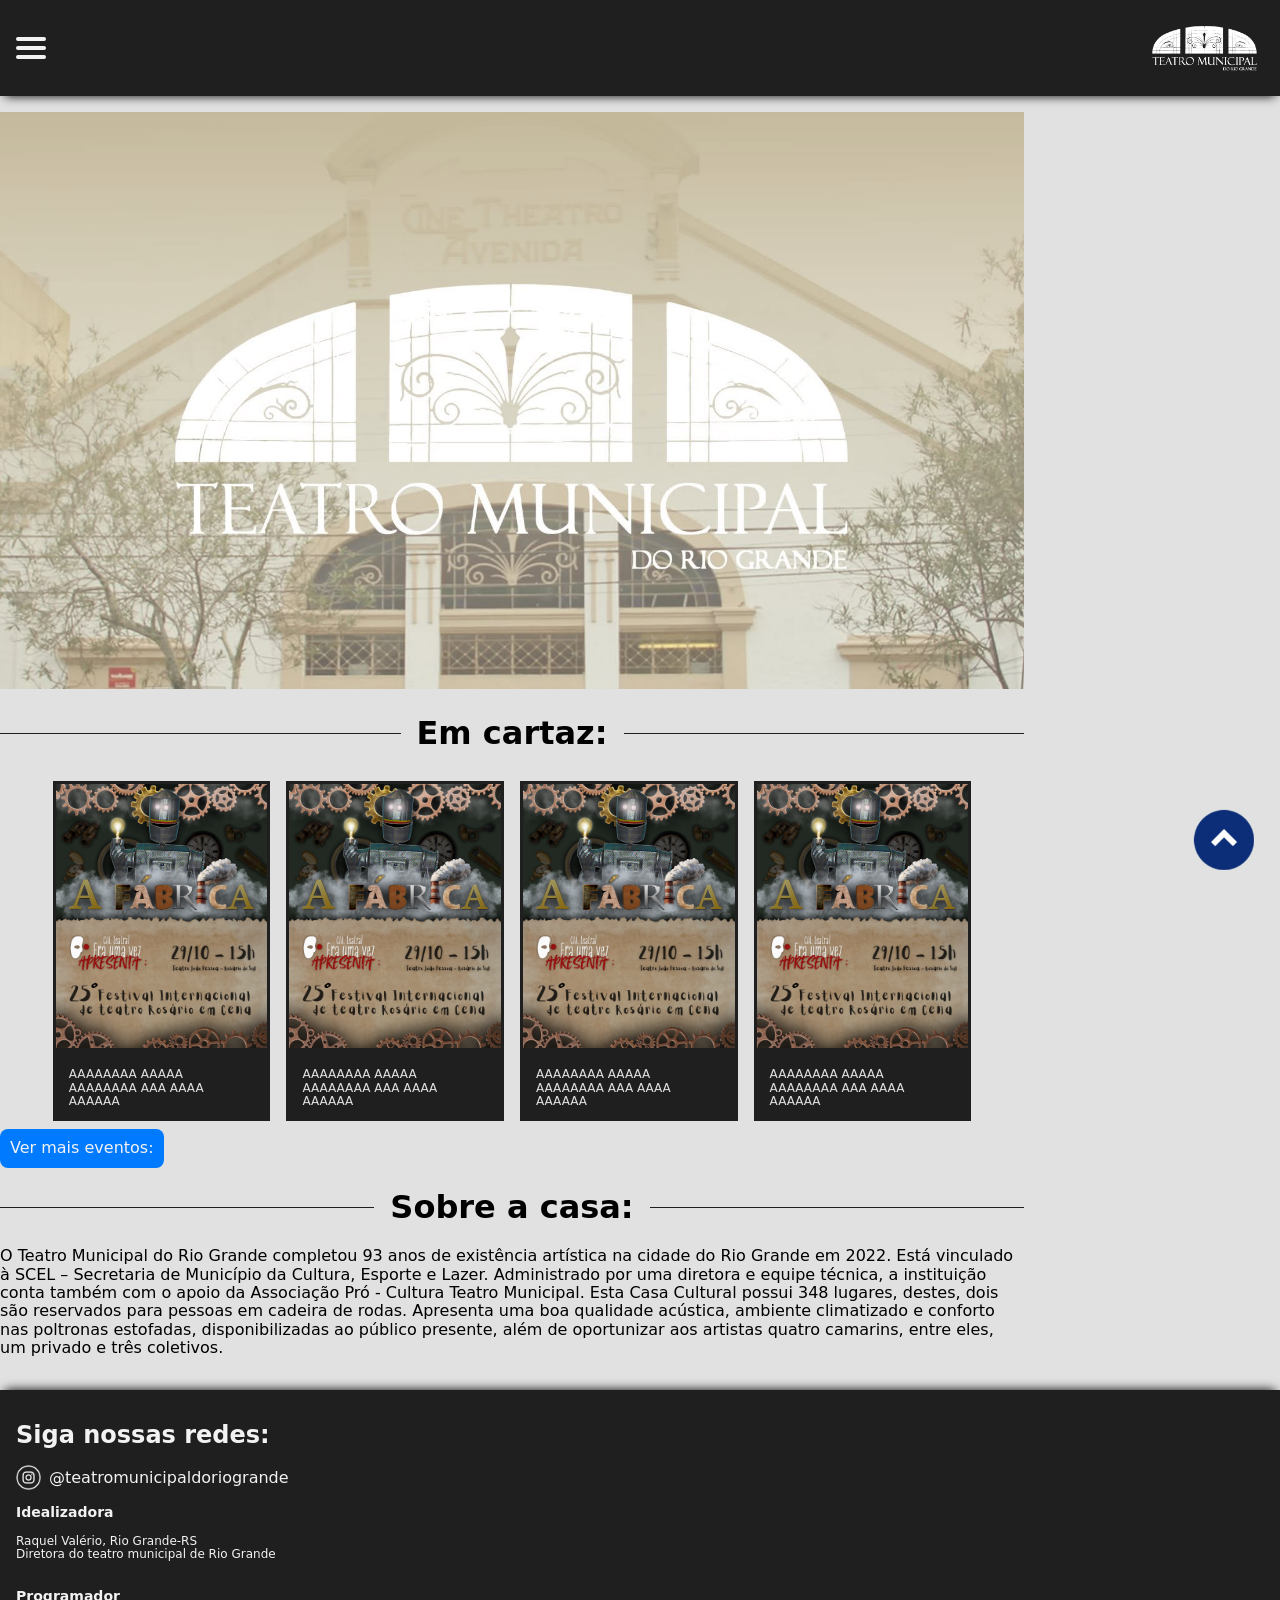
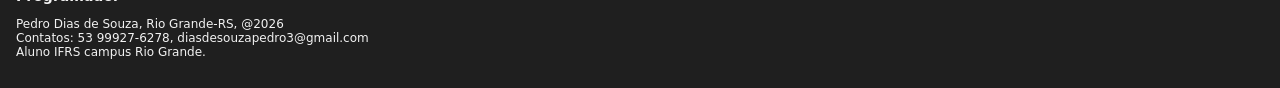
==== commit 67237a95: "mudanças no front" ====
--- a/index.html
+++ b/index.html
@@ -40,7 +40,7 @@
             <p id="sinopse">AAAAAAAA AAAAA AAAAAAAA AAA AAAA AAAAAA</p>
         </div>
     </section>
-    <button href="" id="vermais">Ver mais eventos:</button>
+    <button>Ver mais eventos:</button>
     
     <h1>Sobre a casa:</h1>
     <p>O Teatro Municipal do Rio Grande completou 93 anos de existência artística na cidade do Rio Grande em 2022. Está vinculado à SCEL – Secretaria de Município da Cultura, Esporte e Lazer. Administrado por uma diretora e equipe técnica, a instituição conta também com o apoio da Associação Pró - Cultura Teatro Municipal. Esta Casa Cultural possui 348 lugares, destes, dois são reservados para pessoas em cadeira de rodas. Apresenta uma boa qualidade acústica, ambiente climatizado e conforto nas poltronas estofadas, disponibilizadas ao público presente, além de oportunizar aos artistas quatro camarins, entre eles, um privado e três coletivos.</p>
--- a/css/style.css
+++ b/css/style.css
@@ -1,25 +1,7 @@
-
 @import url('modern-normalize.css');
 @import url('variables.css');
-@import url('customelements.css');
-
-body{
-    background-color: #e1e1e1;
-    min-height: 100vh;
-}
-
-main h1 {
-  display: flex;
-  align-items: center;
-  gap: 16px;
-}
-
-h1::before, h1::after {
-  content: "";
-  flex: 1;
-  height: 1px;
-  background-color: #1f1f1f;
-}
+@import url('elements.css');
+@import url('main.css');
 
 #banner{
     width: 100%;
@@ -34,7 +16,7 @@
 
     img{
         height: auto;
-        width: 125px;
+        width: 150px;
         margin: 5px;
     }
 }
@@ -51,13 +33,6 @@
         width: 90%;
         padding: 1rem;
     }
-}
-
-h2{
-    background-color: #4e8d4e;
-    color: #efebc6;
-    margin: 0;
-    padding: 0.75rem;
 }
 
 .h2azul{background-color: #375da6;}
@@ -146,11 +121,11 @@
   display: flex;
   flex-direction: column;
   border-radius: 15px;
-  border: #1f1f1f solid 1.5px;
+  border: var(--corbase) solid 1.5px;
   gap: 8px;
 }
 
-legend{ color: #1f1f1f; margin-left: 1rem;}
+legend{color: var(--corbase); margin-left: 1rem;}
 
 #indicativa label{
     display: flex;
@@ -216,11 +191,6 @@
     p{padding-inline: 16px; font-size: 12px;}
 }
 
-#vermais{
-    display: flex;
-    justify-self: center;
-}
-
 /*-------------------------------------Responsividade-------------------------------------*/
 
 @media (min-width: 768px) {
@@ -228,6 +198,7 @@
     main, nav{
         width: 80%;
         justify-self: center;
+        align-items: center;
     }
 
     #logo{
